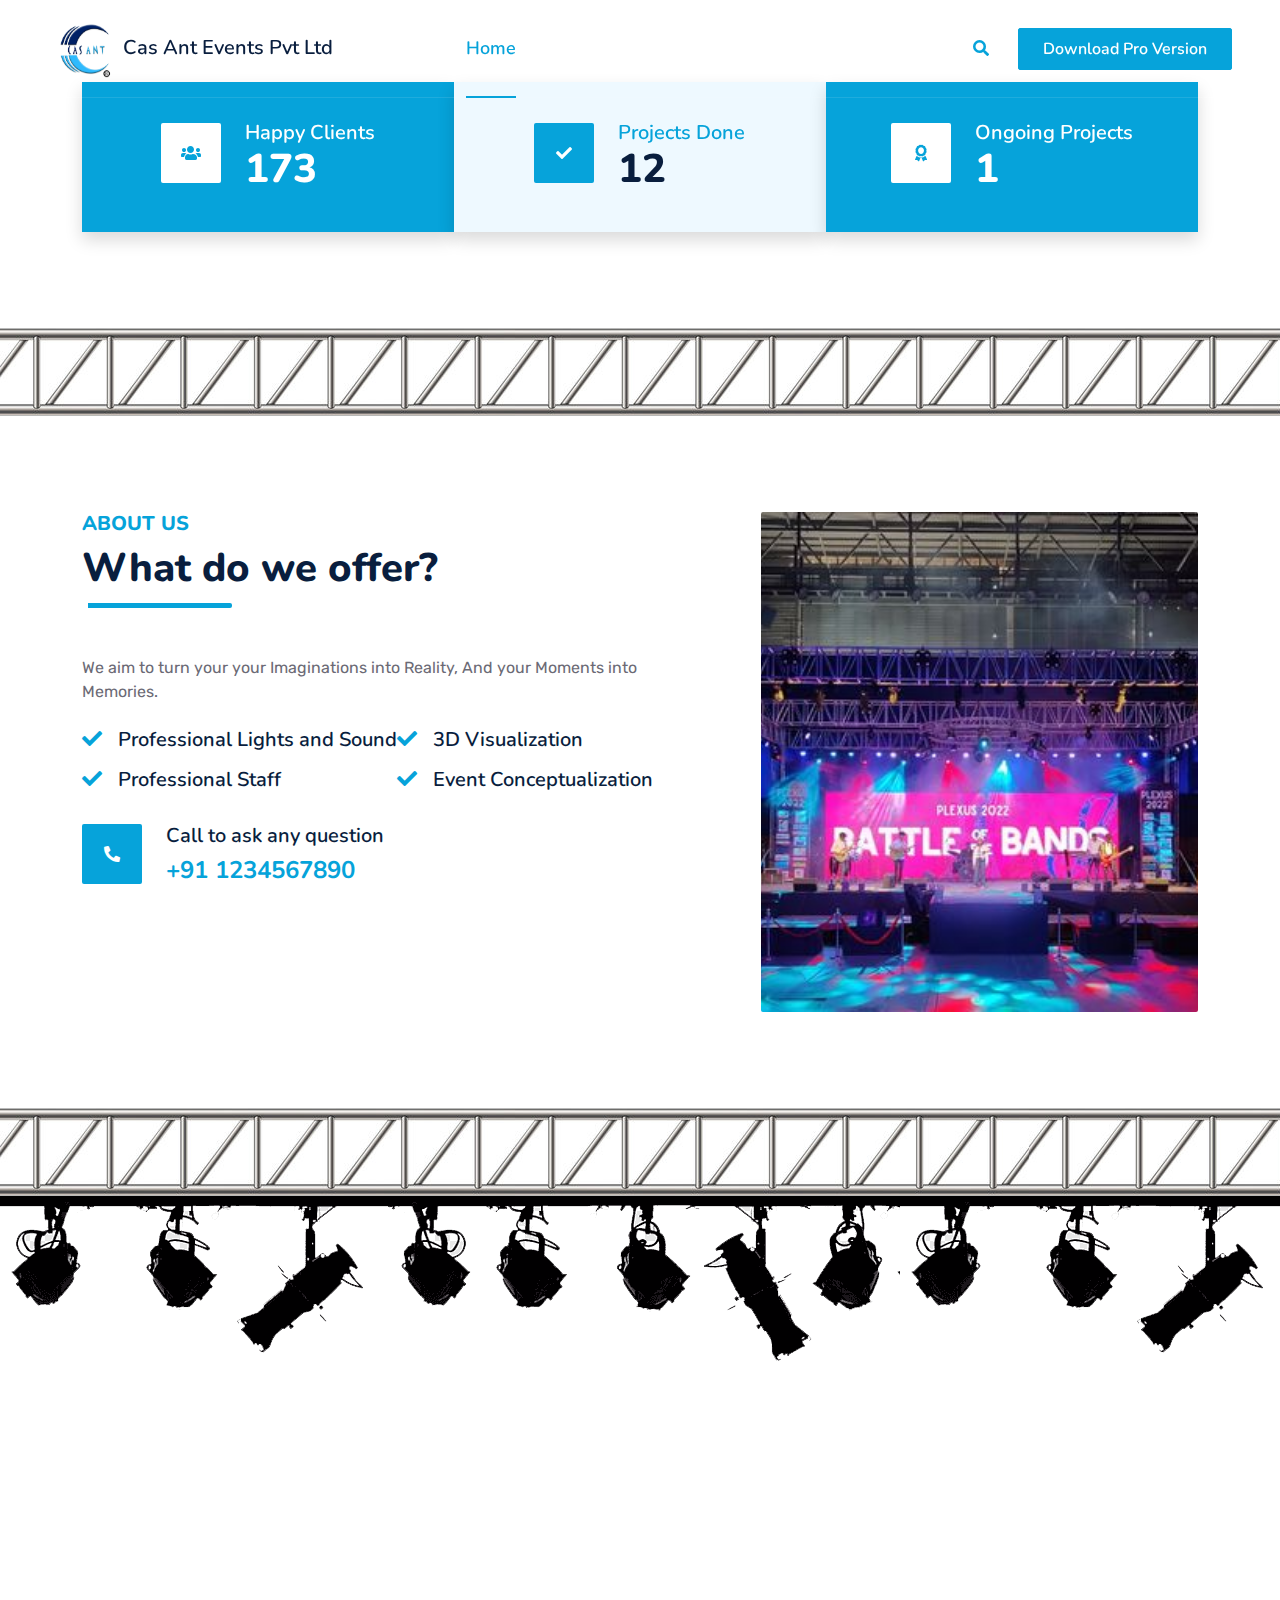
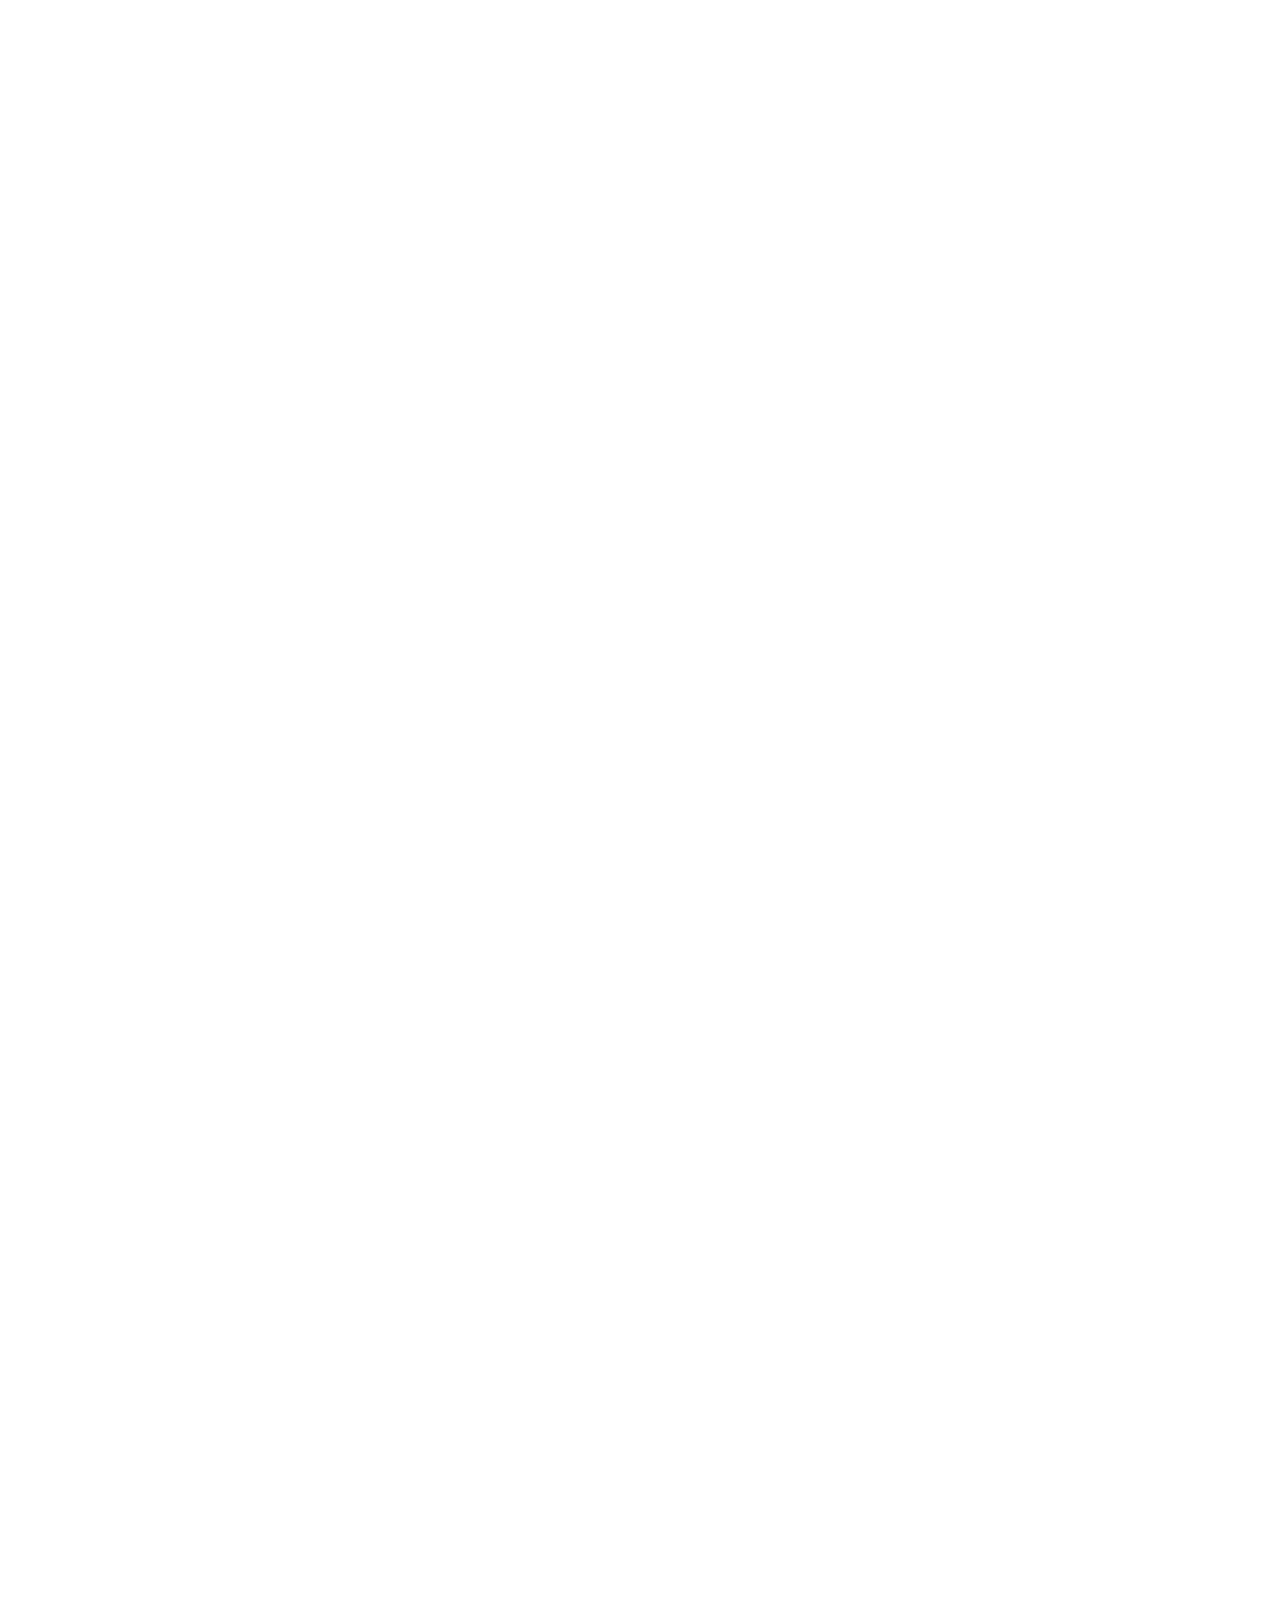
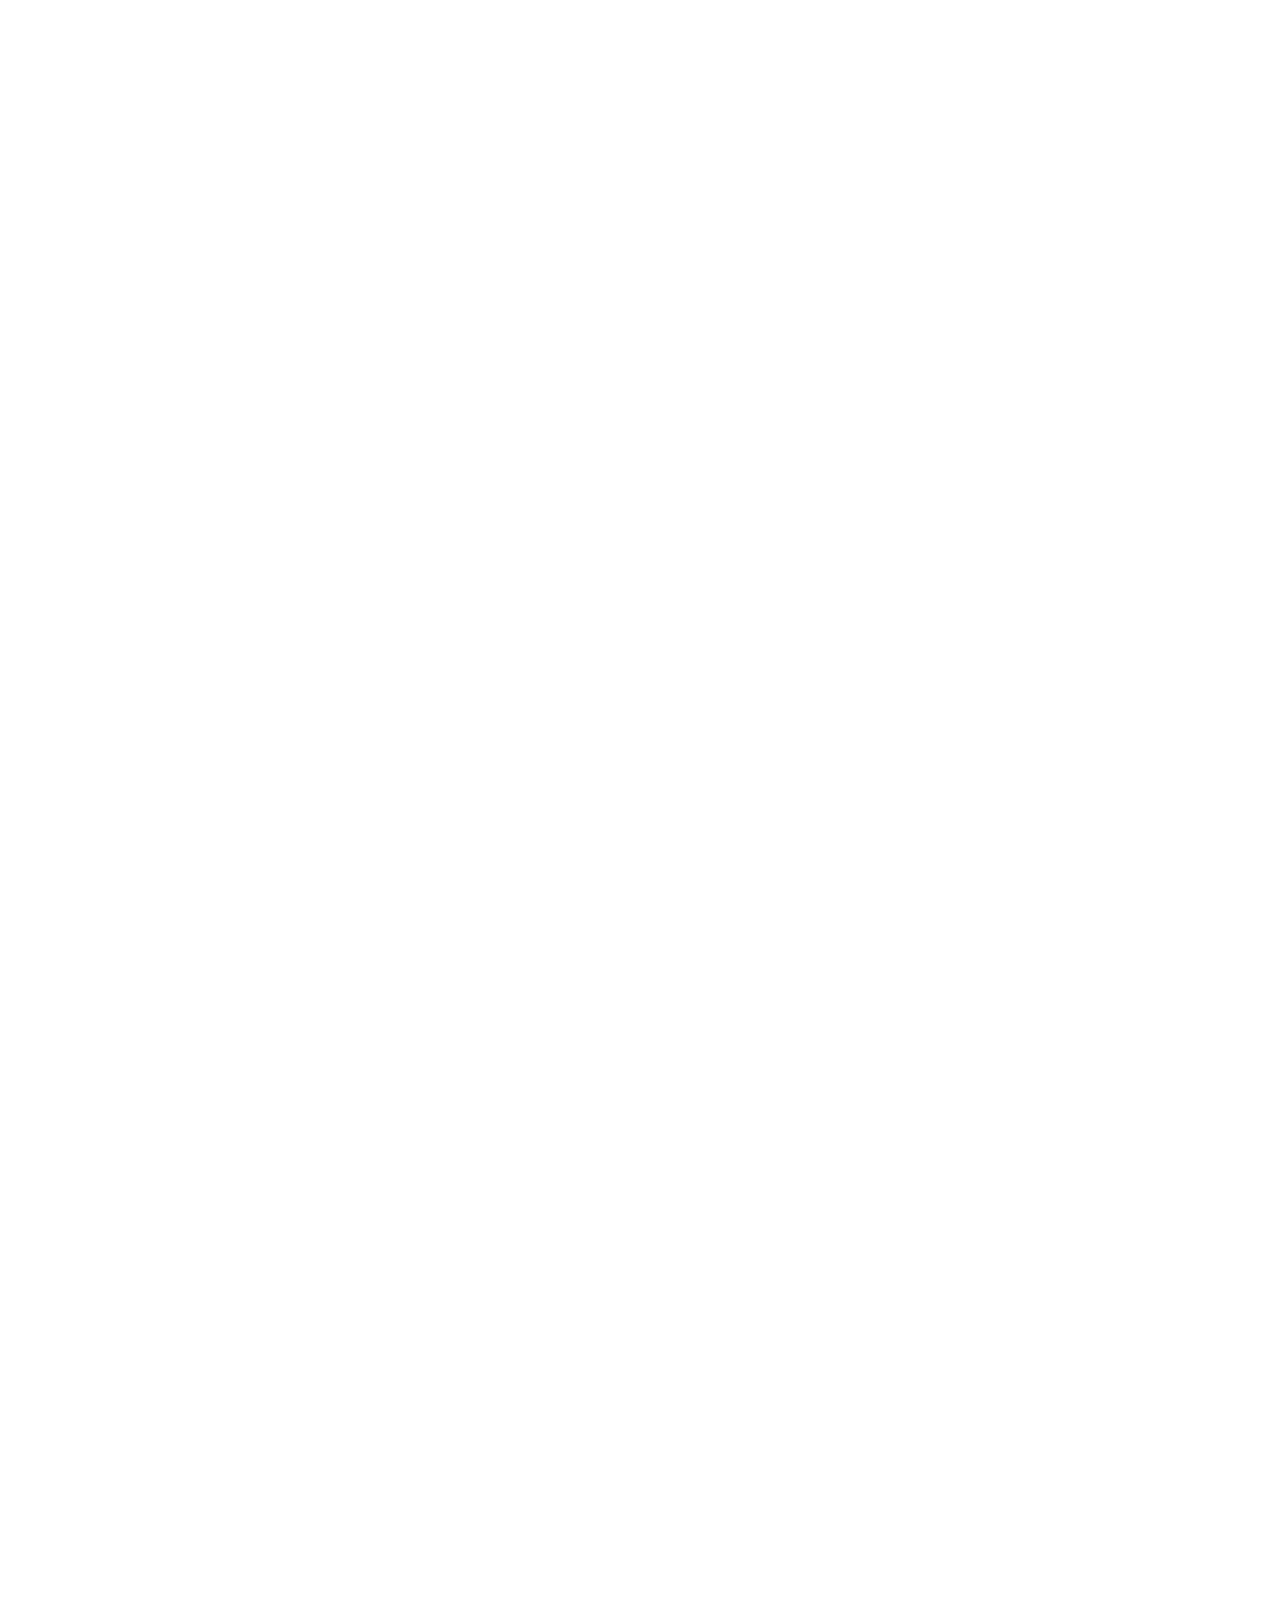
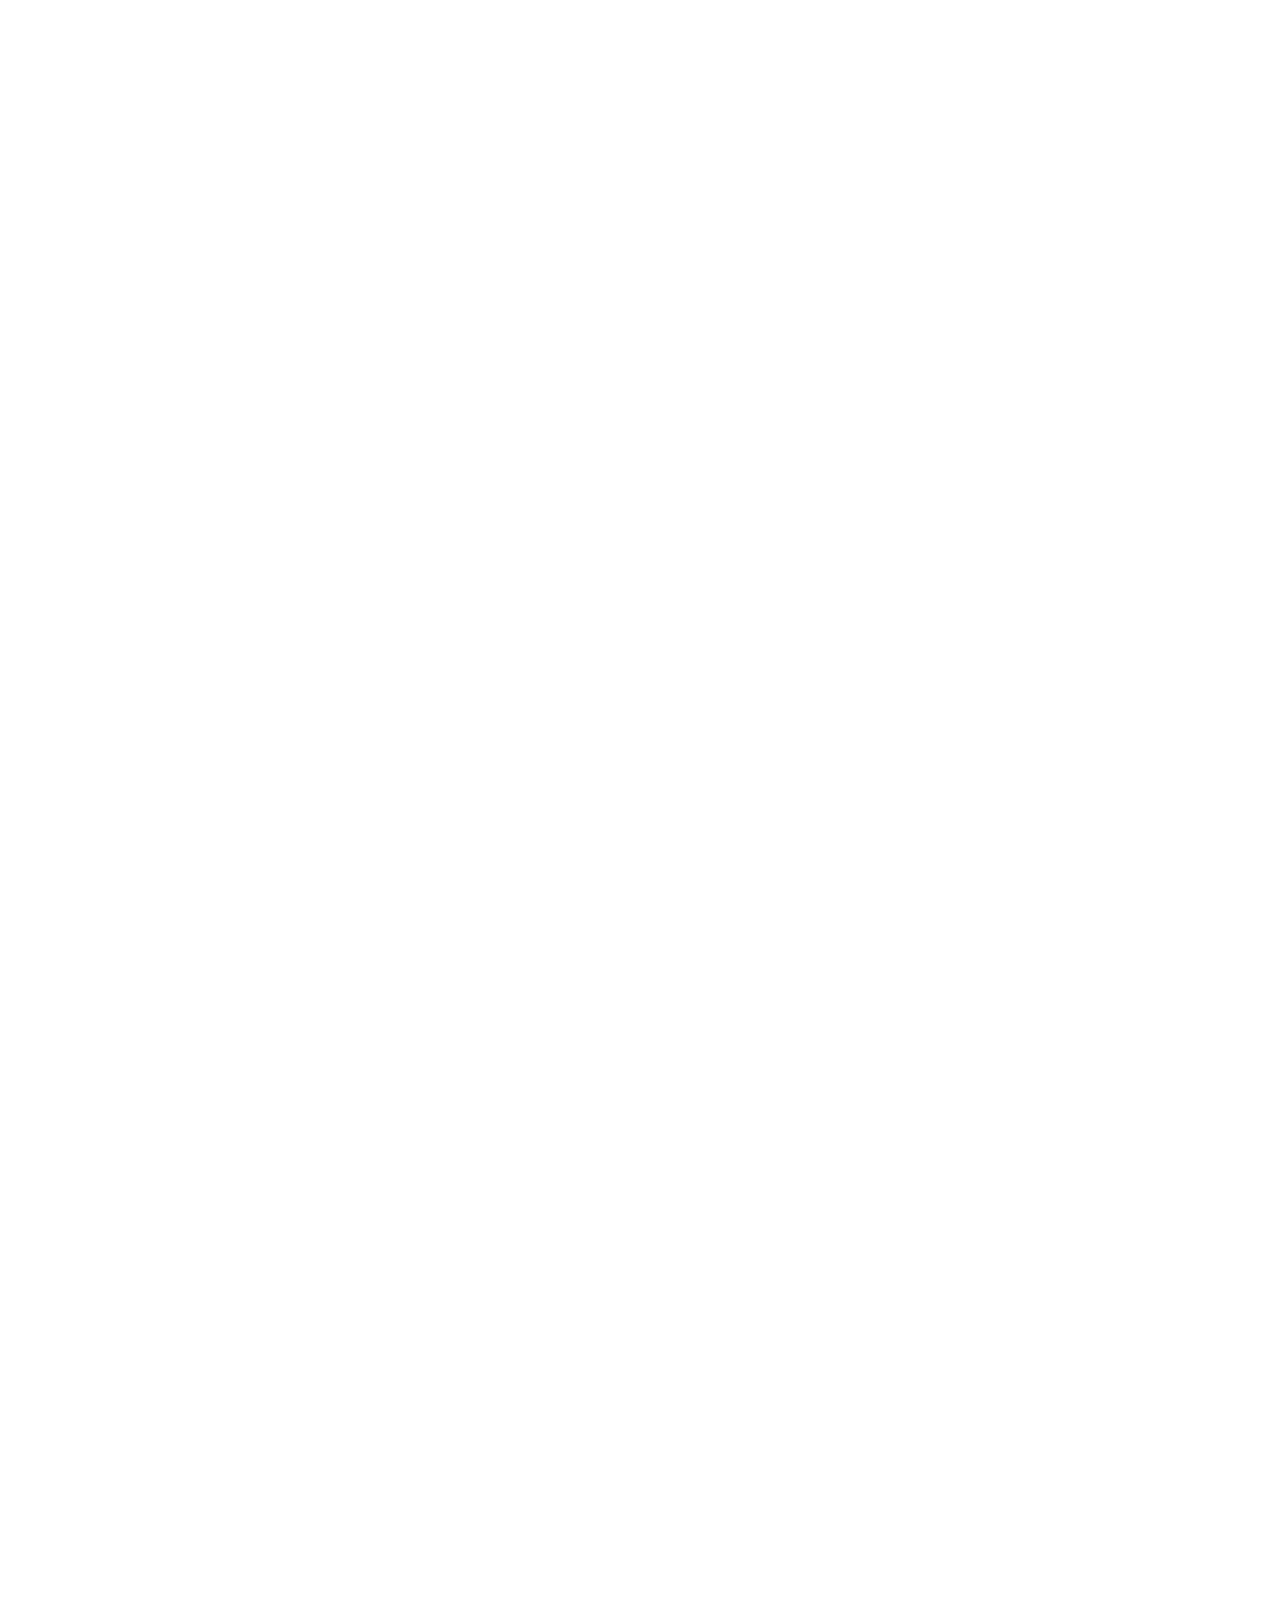
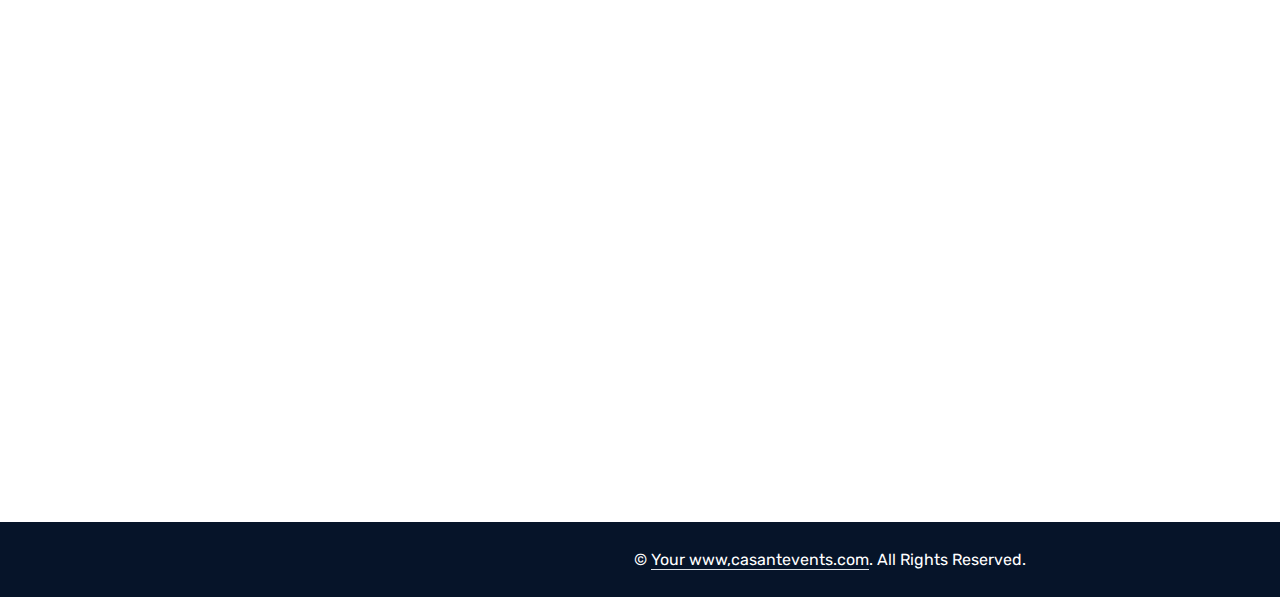
==== index.html @ 045799ab "casant website" ====
<!DOCTYPE html>
<html lang="en">
  <head>
    <meta charset="utf-8" />
    <title>Cas Ant Events Goa</title>
    <meta content="width=device-width, initial-scale=1.0" name="viewport" />
    <!-- Favicon -->
    <link href="img/logo trasnsperant.png" rel="icon" />

    <!-- Google Web Fonts -->
    <link rel="preconnect" href="https://fonts.googleapis.com" />
    <link rel="preconnect" href="https://fonts.gstatic.com" crossorigin />
    <link
      href="https://fonts.googleapis.com/css2?family=Nunito:wght@400;600;700;800&family=Rubik:wght@400;500;600;700&display=swap"
      rel="stylesheet" />

    <!-- Icon Font Stylesheet -->
    <link
      href="https://cdnjs.cloudflare.com/ajax/libs/font-awesome/5.10.0/css/all.min.css"
      rel="stylesheet" />
      
    <link
      href="https://cdn.jsdelivr.net/npm/bootstrap-icons@1.4.1/font/bootstrap-icons.css"
      rel="stylesheet" />

    <!-- Libraries Stylesheet -->
    <link href="lib/owlcarousel/assets/owl.carousel.min.css" rel="stylesheet" />
    <link href="lib/animate/animate.min.css" rel="stylesheet" />

    <!-- Customized Bootstrap Stylesheet -->
    <link href="css/bootstrap.min.css" rel="stylesheet" />

    <!-- Template Stylesheet -->
    <link href="css/style.css" rel="stylesheet" />
  </head>

  <body>
    <!-- Spinner Start -->
    <div
      id="spinner"
      class="show bg-white position-fixed translate-middle w-100 vh-100 top-50 start-50 d-flex align-items-center justify-content-center">
      <div class="spinner"></div>
    </div>
    <!-- Spinner End -->

    <!-- Topbar Start -->
    <!-- <div class="container-fluid bg-dark px-5 d-none d-lg-block">
        <div class="row gx-0">
            <div class="col-lg-8 text-center text-lg-start mb-2 mb-lg-0">
                <div class="d-inline-flex align-items-center" style="height: 45px;">
                    <small class="me-3 text-light"><i class="fa fa-map-marker-alt me-2"></i>123 Street, New York, USA</small>
                    <small class="me-3 text-light"><i class="fa fa-phone-alt me-2"></i>+012 345 6789</small>
                    <small class="text-light"><i class="fa fa-envelope-open me-2"></i>info@example.com</small>
                </div>
            </div>
            <div class="col-lg-4 text-center text-lg-end">
                <div class="d-inline-flex align-items-center" style="height: 45px;">
                    <a class="btn btn-sm btn-outline-light btn-sm-square rounded-circle me-2" href=""><i class="fab fa-twitter fw-normal"></i></a>
                    <a class="btn btn-sm btn-outline-light btn-sm-square rounded-circle me-2" href=""><i class="fab fa-facebook-f fw-normal"></i></a>
                    <a class="btn btn-sm btn-outline-light btn-sm-square rounded-circle me-2" href=""><i class="fab fa-linkedin-in fw-normal"></i></a>
                    <a class="btn btn-sm btn-outline-light btn-sm-square rounded-circle me-2" href=""><i class="fab fa-instagram fw-normal"></i></a>
                    <a class="btn btn-sm btn-outline-light btn-sm-square rounded-circle" href=""><i class="fab fa-youtube fw-normal"></i></a>
                </div>
            </div>
        </div>
    </div> -->
    <!-- Topbar End -->

    <!-- Navbar & Carousel Start -->
    <div class="container-fluid position-relative p-0">
      <nav class="navbar navbar-expand-lg navbar-dark px-5 py-3 py-lg-0">
          <a href="index.html" class="navbar-brand p-0">
              <h5 style="margin-top: 5px;" class="m-0"><img height="60px" width="75px" src="/img/logo trasnsperant.png">Cas Ant Events Pvt Ltd</h5>
          </a>
          <button class="navbar-toggler" type="button" data-bs-toggle="collapse" data-bs-target="#navbarCollapse">
              <span class="fa fa-bars"></span>
          </button>
          <div class="collapse navbar-collapse" id="navbarCollapse">
              <div class="navbar-nav ms-auto py-0">
                  <a href="index.html" class="nav-item nav-link active">Home</a>
                  <a href="about.html" class="nav-item nav-link">About</a>
                  <a href="service.html" class="nav-item nav-link">Services</a>
                  <div class="nav-item dropdown">
                      <a href="#" class="nav-link dropdown-toggle" data-bs-toggle="dropdown">Blog</a>
                      <div class="dropdown-menu m-0">
                          <a href="blog.html" class="dropdown-item">Blog Grid</a>
                          <a href="detail.html" class="dropdown-item">Blog Detail</a>
                      </div>
                  </div>
                  <div class="nav-item dropdown">
                      <a href="#" class="nav-link dropdown-toggle" data-bs-toggle="dropdown">Pages</a>
                      <div class="dropdown-menu m-0">
                          <a href="price.html" class="dropdown-item">Pricing Plan</a>
                          <a href="feature.html" class="dropdown-item">Our features</a>
                          <a href="team.html" class="dropdown-item">Team Members</a>
                          <a href="testimonial.html" class="dropdown-item">Testimonial</a>
                          <a href="quote.html" class="dropdown-item">Free Quote</a>
                      </div>
                  </div>
                  <a href="contact.html" class="nav-item nav-link">Contact</a>
              </div>
              <butaton type="button" class="btn text-primary ms-3" data-bs-toggle="modal" data-bs-target="#searchModal"><i class="fa fa-search"></i></butaton>
              <a href="https://htmlcodex.com/startup-company-website-template" class="btn btn-primary py-2 px-4 ms-3">Download Pro Version</a>
          </div>
      </nav>

  </div>

      <div id="header-carousel" class="carousel slide carousel-fade"
        data-bs-ride="carousel">
        <div class="carousel-inner">
          <div class="carousel-item active">
            <video class="w-100" autoplay loop>
              <source controls src="/img/video.mp4" type="video/mp4" />
              Your browser does not support the video tag.
            </video>
            <!-- <div class="carousel-caption d-flex flex-column align-items-center justify-content-center">
                        <div class="p-3" style="max-width: 900px;">
                            <h5 class="text-white text-uppercase mb-3 animated slideInDown">Creative & Innovative</h5>
                            <h1 class="display-1 text-white mb-md-4 animated zoomIn">Creative & Innovative Digital Solution</h1>
                            <a href="quote.html" class="btn btn-primary py-md-3 px-md-5 me-3 animated slideInLeft">Free Quote</a>
                            <a href="" class="btn btn-outline-light py-md-3 px-md-5 animated slideInRight">Contact Us</a>
                        </div>
                    </div> -->
          </div>
          <div class="carousel-item">
            <img class="w-100" src="img/carousel-2.png" alt="Image" />
            <div
              class="carousel-caption d-flex flex-column align-items-center justify-content-center">
              <div class="p-3" style="max-width: 900px">
                <h5 class="text-white text-uppercase mb-3 animated slideInDown">
                  Every Event Should be Perfect
                </h5>
                <h1 class="display-1 text-white mb-md-4 animated zoomIn">
                  We Create The Perfect Event for you
                </h1>
                <a
                  href="quote.html"
                  class="btn btn-primary py-md-3 px-md-5 me-3 animated slideInLeft">Free
                  Quote</a>
                <a
                  href
                  class="btn btn-outline-light py-md-3 px-md-5 animated slideInRight">Contact
                  Us</a>
              </div>
            </div>
          </div>
        </div>
        <button
          class="carousel-control-prev"
          type="button"
          data-bs-target="#header-carousel"
          data-bs-slide="prev">
          <span class="carousel-control-prev-icon" aria-hidden="true"></span>
          <span class="visually-hidden">Previous</span>
        </button>
        <button
          class="carousel-control-next"
          type="button"
          data-bs-target="#header-carousel"
          data-bs-slide="next">
          <span class="carousel-control-next-icon" aria-hidden="true"></span>
          <span class="visually-hidden">Next</span>
        </button>
      </div>
    </div>
    <!-- Navbar & Carousel End -->

    <!-- Full Screen Search Start -->
    <div class="modal fade" id="searchModal" tabindex="-1">
      <div class="modal-dialog modal-fullscreen">
        <div class="modal-content" style="background: rgba(9, 30, 62, 0.7)">
          <div class="modal-header border-0">
            <button
              type="button"
              class="btn bg-white btn-close"
              data-bs-dismiss="modal"
              aria-label="Close"></button>
          </div>
          <div
            class="modal-body d-flex align-items-center justify-content-center">
            <div class="input-group" style="max-width: 600px">
              <input
                type="text"
                class="form-control bg-transparent border-primary p-3"
                placeholder="Type search keyword" />
              <button class="btn btn-primary px-4">
                <i class="bi bi-search"></i>
              </button>
            </div>
          </div>
        </div>
      </div>
    </div>
    <!-- Full Screen Search End -->

    <!-- Facts Start -->
    <div class="container-fluid facts py-5 pt-lg-0">
      <div class="container py-5 pt-lg-0">
        <div class="row gx-0">
          <div class="col-lg-4 wow zoomIn" data-wow-delay="0.1s">
            <div
              class="bg-primary shadow d-flex align-items-center justify-content-center p-4"
              style="height: 150px">
              <div
                class="bg-white d-flex align-items-center justify-content-center rounded mb-2"
                style="width: 60px; height: 60px">
                <i class="fa fa-users text-primary"></i>
              </div>
              <div class="ps-4">
                <h5 class="text-white mb-0">Happy Clients</h5>
                <h1 class="text-white mb-0" data-toggle="counter-up">500</h1>
              </div>
            </div>
          </div>
          <div class="col-lg-4 wow zoomIn" data-wow-delay="0.3s">
            <div
              class="bg-light shadow d-flex align-items-center justify-content-center p-4"
              style="height: 150px">
              <div
                class="bg-primary d-flex align-items-center justify-content-center rounded mb-2"
                style="width: 60px; height: 60px">
                <i class="fa fa-check text-white"></i>
              </div>
              <div class="ps-4">
                <h5 class="text-primary mb-0">Projects Done</h5>
                <h1 class="mb-0" data-toggle="counter-up">34</h1>
              </div>
            </div>
          </div>
          <div class="col-lg-4 wow zoomIn" data-wow-delay="0.6s">
            <div
              class="bg-primary shadow d-flex align-items-center justify-content-center p-4"
              style="height: 150px">
              <div
                class="bg-white d-flex align-items-center justify-content-center rounded mb-2"
                style="width: 60px; height: 60px">
                <i class="fa fa-award text-primary"></i>
              </div>
              <div class="ps-4">
                <h5 class="text-white mb-0">Ongoing Projects</h5>
                <h1 class="text-white mb-0" data-toggle="counter-up">3</h1>
              </div>
            </div>
          </div>
        </div>
      </div>
    </div>
    <!-- Facts Start -->
    <div class="w-100 overflow-hidden">
      <img src="/img/Artboard 1.png" alt srcset />
    </div>

    <!-- About Start -->
    <div class="container-fluid py-5 wow fadeInUp" data-wow-delay="0.1s">
      <div class="container py-5">
        <div class="row g-5">
          <div class="col-lg-7">
            <div class="section-title position-relative pb-3 mb-5">
              <h5 class="fw-bold text-primary text-uppercase">About Us</h5>
              <h1 class="mb-0">What do we offer?</h1>
            </div>
            <p class="mb-4">
              We aim to turn your your Imaginations into Reality, And your
              Moments into Memories.
            </p>
            <div class="row g-0 mb-3">
              <div class="col-sm-6 wow zoomIn" data-wow-delay="0.2s">
                <h5 class="mb-3">
                  <i class="fa fa-check text-primary me-3"></i>Professional
                  Lights and Sound
                </h5>
                <h5 class="mb-3">
                  <i class="fa fa-check text-primary me-3"></i>Professional
                  Staff
                </h5>
              </div>
              <div class="col-sm-6 wow zoomIn" data-wow-delay="0.4s">
                <h5 class="mb-3">
                  <i class="fa fa-check text-primary me-3"></i>3D Visualization
                </h5>
                <h5 class="mb-3">
                  <i class="fa fa-check text-primary me-3"></i>Event
                  Conceptualization
                </h5>
              </div>
            </div>
            <div
              class="d-flex align-items-center mb-4 wow fadeIn"
              data-wow-delay="0.6s">
              <div
                class="bg-primary d-flex align-items-center justify-content-center rounded"
                style="width: 60px; height: 60px">
                <i class="fa fa-phone-alt text-white"></i>
              </div>
              <div class="ps-4">
                <h5 class="mb-2">Call to ask any question</h5>
                <h4 class="text-primary mb-0">+91 1234567890</h4>
              </div>
            </div>
            <a
              href="quote.html"
              class="btn btn-primary py-3 px-5 mt-3 wow zoomIn"
              data-wow-delay="0.9s">Request A Quote</a>
          </div>
          <div class="col-lg-5" style="min-height: 500px">
            <div class="position-relative h-100">
              <img
                class="position-absolute w-100 h-100 rounded wow zoomIn"
                data-wow-delay="0.9s"
                src="img/plexus].jpeg"
                style="object-fit: cover" />
            </div>
          </div>
        </div>
      </div>
    </div>
    <!-- About End -->

    <div class="w-100 overflow-hidden">
      <img src="/img/Artboard 1.png" alt srcset />
    </div>
    <div class="w-100 overflow-hidden">
      <img src="/img/stageLights.png" alt srcset />
    </div>
    <!-- Features Start -->
    <div class="container-fluid py-5 wow fadeInUp" data-wow-delay="0.1s">
      <div class="container py-5">
        <div
          class="section-title text-center position-relative pb-3 mb-5 mx-auto flex-row"
          style="max-width: 600px">
          <img height="100px" width="70px" src="/img/speakers.png" alt srcset />
          <h5 class="fw-bold text-primary text-uppercase">Why Choose Us?</h5>
          <h1 class="mb-0">We Are Here to Make your Event a momorable one</h1>
          <!-- <img src="/img/speakers.png" alt="" srcset=""> -->
        </div>
        <div class="row g-5">
          <div
            class="col-lg-4 wow zoomIn"
            data-wow-delay="0.9s"
            style="min-height: 350px">
            <div class="position-relative h-100">
              <img
                class="position-absolute w-100 h-100 rounded wow zoomIn"
                data-wow-delay="0.1s"
                src="img/stage image.jpg"
                style="object-fit: cover" />
            </div>
          </div>
          <div
            class="col-lg-4 wow zoomIn"
            data-wow-delay="0.9s"
            style="min-height: 350px">
            <div class="position-relative h-100">
              <img
                class="position-absolute w-100 h-100 rounded wow zoomIn"
                data-wow-delay="0.1s"
                src="img/lights sound.jpg"
                style="object-fit: cover" />
            </div>
          </div>
          <div
            class="col-lg-4 wow zoomIn"
            data-wow-delay="0.9s"
            style="min-height: 350px">
            <div class="position-relative h-100">
              <img
                class="position-absolute w-100 h-100 rounded wow zoomIn"
                data-wow-delay="0.1s"
                src="img/staff.jpg"
                style="object-fit: cover" />
            </div>
          </div>

          <div class="col-lg-4">
            <div class="row g-5">
              <div class="col-12 wow zoomIn" data-wow-delay="0.2s">
                <div
                  class="bg-danger rounded d-flex align-items-center justify-content-center mb-3"
                  style="width: 60px; height: 60px">
                  <i class="bi center bi-calendar-event text-white"></i>
                </div>
                <h4>Expertised in All Events</h4>
                <p class="mb-0">
                  Wether it's a corporate events,conferences, weddings, or any
                  celebrations. We have got you covered with our expeirience.
                </p>
              </div>
              <div class="col-12 wow zoomIn" data-wow-delay="0.6s">
                <div
                  class="bg-primary rounded d-flex align-items-center justify-content-center mb-3"
                  style="width: 60px; height: 60px">
                  <i class="fa fa-award text-white"></i>
                </div>
                <h4>Professional lights and Sound</h4>
                <p class="mb-0">
                  We use professional Equipments, which do not limit us to turn
                  your imaginations into reality./p>
                </p>
              </div>
            </div>
          </div>
          <div
            class="col-lg-4 wow zoomIn"
            data-wow-delay="0.9s"
            style="min-height: 350px">
            <div class="position-relative h-100">
              <img
                class="position-absolute w-100 h-100 rounded wow zoomIn"
                data-wow-delay="0.1s"
                src="img/3d.png"
                style="object-fit: cover" />
            </div>
          </div>
          <div class="col-lg-4">
            <div class="row g-5">
              <div
                class="col-12 wow zoomIn align-items-end"
                data-wow-delay="0.4s">
                <div
                  class="bg-dark rounded d-flex align-items-center justify-content-center mb-3"
                  style="width: 60px; height: 60px">
                  <i class="fa fa-users-cog text-white"> </i>
                </div>
                <h4>Professional Staff</h4>
                <p class="mb-0">
                  Our expeirienced staff will analyze your requirements and
                  provide solutions to make your stand out well. They will
                  co-ordinate and make sure your event goes well.
                </p>
              </div>
              <div class="col-12 wow zoomIn" data-wow-delay="0.8s">
                <div
                  class="bg-warning rounded d-flex align-items-center justify-content-center mb-3"
                  style="width: 60px; height: 60px">
                  <i class="fa fa-box -alt text-white"></i>
                </div>
                <h4>3D Visualization</h4>
                <p class="mb-0">
                  A 3D render of the stage to enchance Visualization of concepts
                </p>
              </div>
            </div>
          </div>
        </div>
      </div>
    </div>
    <!-- Features Start -->

    <!-- Service Start -->
    <div class="container-fluid py-5 wow fadeInUp" data-wow-delay="0.1s">
      <div class="container py-5">
        <div
          class="section-title text-center position-relative pb-3 mb-5 mx-auto"
          style="max-width: 600px">
          <h5 class="fw-bold text-primary text-uppercase">Our Services</h5>
          <h1 class="mb-0">
            We aim to give our clients the best service expeirience
          </h1>
        </div>
        <div class="row g-5">
          <div class="col-lg-4 col-md-6 wow zoomIn" data-wow-delay="0.3s">
            <div
              style="
                position: relative;
                box-shadow: rgba(0, 0, 0, 0.24) 0px 3px 8px;
                background-image: url('/img/production.JPG');
                background-size: cover;
              "
              class="service-item bg-light rounded d-flex flex-column align-items-center justify-content-center text-center">
              <!-- <img style="object-fit: cover;" class="col-lg-10 col-md-10 wow zoomIn" src="/img/production.JPG" alt="" srcset=""> -->
              <a class="btn btn-lg btn-primary rounded" href>
                <i class="bi bi-arrow-right"></i>
              </a>
            </div>
            <h3 class="mt-3 text-center">Production</h3>
          </div>
          <div class="col-lg-4 col-md-6 wow zoomIn" data-wow-delay="0.6s">
            <div
              style="
                object-fit: cover;
                position: relative;
                box-shadow: rgba(0, 0, 0, 0.24) 0px 3px 8px;
                background-image: url('/img/stage.jpg');
                background-size: cover;
              "
              class="service-item bg-light rounded d-flex flex-column align-items-center justify-content-center text-center">
              <a class="btn btn-lg btn-primary rounded" href>
                <i class="bi bi-arrow-right"></i>
              </a>
            </div>
            <h3 class="mt-3 text-center">Sound</h3>
          </div>
          <div class="col-lg-4 col-md-6 wow zoomIn" data-wow-delay="0.9s">
            <div
              style="
                object-fit: cover;
                position: relative;
                box-shadow: rgba(0, 0, 0, 0.24) 0px 3px 8px;
                background-image: url('/img/lights.jpeg');
                background-size: cover;
              "
              class="service-item bg-light rounded d-flex flex-column align-items-center justify-content-center text-center">
              <a class="btn btn-lg btn-primary rounded" href>
                <i class="bi bi-arrow-right"></i>
              </a>
            </div>
            <h3 class="mt-3 text-center">Lights</h3>
          </div>
          <div class="col-lg-4 col-md-6 wow zoomIn" data-wow-delay="0.3s">
            <div
              style="
                object-fit: cover;
                position: relative;
                box-shadow: rgba(0, 0, 0, 0.24) 0px 3px 8px;
                background-image: url('/img/event\ concept.jpg');
                background-size: cover;
              "
              class="service-item bg-light rounded d-flex flex-column align-items-center justify-content-center text-center">
              <a class="btn btn-lg btn-primary rounded" href>
                <i class="bi bi-arrow-right"></i>
              </a>
            </div>
            <h3 class="mt-3 text-center">Event Conceptualization</h3>
          </div>
          <div class="col-lg-4 col-md-6 wow zoomIn" data-wow-delay="0.6s">
            <div
              style="
                object-fit: cover;
                position: relative;
                box-shadow: rgba(0, 0, 0, 0.24) 0px 3px 8px;
                background-image: url('/img/deco.jpeg');
                background-size: cover;
              "
              class="service-item bg-light rounded d-flex flex-column align-items-center justify-content-center text-center">
              <a
                style="box-shadow: rgba(0, 0, 0, 0.24) 0px 3px 8px"
                class="btn btn-lg btn-primary rounded"
                href>
                <i class="bi bi-arrow-right"></i>
              </a>
            </div>
            <h3 class="mt-3 text-center">Decorations</h3>
          </div>
          <div class="col-lg-4 col-md-6 wow zoomIn" data-wow-delay="0.9s">
            <div
              class="position-relative bg-primary rounded h-100 d-flex flex-column align-items-center justify-content-center text-center p-5">
              <h3 class="text-white mb-3">Call Us For Quote</h3>
              <p class="text-white mb-3">
                Clita ipsum magna kasd rebum at ipsum amet dolor justo dolor est
                magna stet eirmod
              </p>
              <h2 class="text-white mb-0">+012 345 6789</h2>
            </div>
          </div>
        </div>
      </div>
    </div>
    <!-- Service End -->

    <!-- Pricing Plan Start -->
    <!-- <div class="container-fluid py-5 wow fadeInUp" data-wow-delay="0.1s">
        <div class="container py-5">
            <div class="section-title text-center position-relative pb-3 mb-5 mx-auto" style="max-width: 600px;">
                <h5 class="fw-bold text-primary text-uppercase">Pricing Plans</h5>
                <h1 class="mb-0">We are Offering Competitive Prices for Our Clients</h1>
            </div>
            <div class="row g-0">
                <div class="col-lg-4 wow slideInUp" data-wow-delay="0.6s">
                    <div class="bg-light rounded">
                        <div class="border-bottom py-4 px-5 mb-4">
                            <h4 class="text-primary mb-1">Basic Plan</h4>
                            <small class="text-uppercase">For Small Size Business</small>
                        </div>
                        <div class="p-5 pt-0">
                            <h1 class="display-5 mb-3">
                                <small class="align-top" style="font-size: 22px; line-height: 45px;">Rs</small>49L<small
                                    class="align-bottom" style="font-size: 16px; line-height: 40px;">/ Month</small>
                            </h1>
                            <div class="d-flex justify-content-between mb-3"><span>HTML5 & CSS3</span><i class="fa fa-check text-primary pt-1"></i></div>
                            <div class="d-flex justify-content-between mb-3"><span>Bootstrap v5</span><i class="fa fa-check text-primary pt-1"></i></div>
                            <div class="d-flex justify-content-between mb-3"><span>Responsive Layout</span><i class="fa fa-times text-danger pt-1"></i></div>
                            <div class="d-flex justify-content-between mb-2"><span>Cross-browser Support</span><i class="fa fa-times text-danger pt-1"></i></div>
                            <a href="" class="btn btn-primary py-2 px-4 mt-4">Order Now</a>
                        </div>
                    </div>
                </div>
                <div class="col-lg-4 wow slideInUp" data-wow-delay="0.3s">
                    <div class="bg-white rounded shadow position-relative" style="z-index: 1;">
                        <div class="border-bottom py-4 px-5 mb-4">
                            <h4 class="text-primary mb-1">Standard Plan</h4>
                            <small class="text-uppercase">For Medium Size Business</small>
                        </div>
                        <div class="p-5 pt-0">
                            <h1 class="display-5 mb-3">
                                <small class="align-top" style="font-size: 22px; line-height: 45px;">Rs</small>1.5L<small
                                    class="align-bottom" style="font-size: 16px; line-height: 40px;">/ Month</small>
                            </h1>
                            <div class="d-flex justify-content-between mb-3"><span>HTML5 & CSS3</span><i class="fa fa-check text-primary pt-1"></i></div>
                            <div class="d-flex justify-content-between mb-3"><span>Bootstrap v5</span><i class="fa fa-check text-primary pt-1"></i></div>
                            <div class="d-flex justify-content-between mb-3"><span>Responsive Layout</span><i class="fa fa-check text-primary pt-1"></i></div>
                            <div class="d-flex justify-content-between mb-2"><span>Cross-browser Support</span><i class="fa fa-times text-danger pt-1"></i></div>
                            <a href="" class="btn btn-primary py-2 px-4 mt-4">Order Now</a>
                        </div>
                    </div>
                </div>
                <div class="col-lg-4 wow slideInUp" data-wow-delay="0.9s">
                    <div class="bg-light rounded">
                        <div class="border-bottom py-4 px-5 mb-4">
                            <h4 class="text-primary mb-1">Advanced Plan</h4>
                            <small class="text-uppercase">For Large Size Business</small>
                        </div>
                        <div class="p-5 pt-0">
                            <h1 class="display-5 mb-3">
                                <small class="align-top" style="font-size: 22px; line-height: 45px;">Rs</small>14L<small
                                    class="align-bottom" style="font-size: 16px; line-height: 40px;">/ Month</small>
                            </h1>
                            <div class="d-flex justify-content-between mb-3"><span>HTML5 & CSS3</span><i class="fa fa-check text-primary pt-1"></i></div>
                            <div class="d-flex justify-content-between mb-3"><span>Bootstrap v5</span><i class="fa fa-check text-primary pt-1"></i></div>
                            <div class="d-flex justify-content-between mb-3"><span>Responsive Layout</span><i class="fa fa-check text-primary pt-1"></i></div>
                            <div class="d-flex justify-content-between mb-2"><span>Cross-browser Support</span><i class="fa fa-check text-primary pt-1"></i></div>
                            <a href="" class="btn btn-primary py-2 px-4 mt-4">Order Now</a>
                        </div>
                    </div>
                </div>
            </div>
        </div>
    </div> -->
    <!-- Pricing Plan End -->

    <!-- Quote Start -->
    <div class="container-fluid py-5 wow fadeInUp" data-wow-delay="0.1s">
      <div class="container py-5">
        <div class="row g-5">
          <div class="col-lg-7">
            <div class="section-title position-relative pb-3 mb-5">
              <h5 class="fw-bold text-primary text-uppercase">
                Request A Quote
              </h5>
              <h1 class="mb-0">
                Need A Free Quote? Please Feel Free to Contact Us
              </h1>
            </div>
            <div class="row gx-3">
              <div class="col-sm-6 wow zoomIn" data-wow-delay="0.2s">
                <h5 class="mb-4">
                  <i class="fa fa-reply text-primary me-3"></i>Reply within 24
                  hours
                </h5>
              </div>
              <div class="col-sm-6 wow zoomIn" data-wow-delay="0.4s">
                <h5 class="mb-4">
                  <i class="fa fa-phone-alt text-primary me-3"></i>24 hrs
                  telephone support
                </h5>
              </div>
            </div>
            <p class="mb-4">
              We can draft your quotations as per your requirements, the
              quotation will be sent within a day on the submitted emial address
              by you. we also prefer calling us so we understand your
              requirements and suggest u better alternatives to make your event
              better. make sure while submitting the requirements you choose the
              right service so we can undertand you better.
            </p>
            <div
              class="d-flex align-items-center mt-2 wow zoomIn"
              data-wow-delay="0.6s">
              <div
                class="bg-primary d-flex align-items-center justify-content-center rounded"
                style="width: 60px; height: 60px">
                <i class="fa fa-phone-alt text-white"></i>
              </div>
              <div class="ps-4">
                <h5 class="mb-2">Call to ask any question</h5>
                <h4 class="text-primary mb-0">+012 345 6789</h4>
              </div>
            </div>
          </div>
          <div class="col-lg-5">
            <div
              class="bg-primary rounded h-100 d-flex align-items-center p-5 wow zoomIn"
              data-wow-delay="0.9s">
              <form>
                <div class="row g-3">
                  <div class="col-xl-12">
                    <input
                      type="text"
                      class="form-control bg-light border-0"
                      placeholder="Your Name"
                      style="height: 55px" />
                  </div>
                  <div class="col-xl-12">
                    <input
                      type="text"
                      class="form-control bg-light border-0"
                      placeholder="Event Venue"
                      style="height: 55px" />
                  </div>
                  <div class="col-xl-12">
                    <input
                      type="text"
                      class="form-control bg-light border-0"
                      placeholder="describe your theme"
                      style="height: 55px" />
                  </div>
                  <div class="col-12">
                    <input
                      type="email"
                      class="form-control bg-light border-0"
                      placeholder="Your Email"
                      style="height: 55px" />
                  </div>
                  <div class="col-12">
                    <select
                      class="form-select bg-light border-0"
                      style="height: 55px">
                      <option selected>Select A Service</option>
                      <option value="1">Event Conceptualization</option>
                      <option value="2">Sound renting</option>
                      <option value="3">lights renting</option>
                      <option value="3">wedding planning</option>
                      <option value="3">corporate event planning</option>
                    </select>
                  </div>
                  <div class="col-12">
                    <textarea
                      class="form-control bg-light border-0"
                      rows="3"
                      placeholder="describe your event / write your requirements"></textarea>
                  </div>
                  <div class="col-12">
                    <button class="btn btn-dark w-100 py-3" type="submit">
                      Request A Quote
                    </button>
                  </div>
                </div>
              </form>
            </div>
          </div>
        </div>
      </div>
    </div>
    <!-- Quote End -->

    <!-- Testimonial Start -->
    <div class="container-fluid py-5 wow fadeInUp" data-wow-delay="0.1s">
      <div class="container py-5">
        <div
          class="section-title text-center position-relative pb-3 mb-4 mx-auto"
          style="max-width: 600px">
          <h5 class="fw-bold text-primary text-uppercase">Event Planners</h5>
          <h1 class="mb-0">Get in touch with our experienced Event planner</h1>
        </div>
        <div
          class="owl-carousel testimonial-carousel wow fadeInUp"
          data-wow-delay="0.6s">
          <div class="testimonial-item bg-light my-4">
            <div class="d-flex align-items-center border-bottom pt-5 pb-4 px-5">
              <img
                class="img-fluid rounded"
                src="img/loretta.jpg"
                style="width: 60px; height: 60px" />
              <div class="ps-4">
                <h4 class="text-primary mb-1">Loretta Fernandes</h4>
                <small class="text-uppercase">Event Planner</small>
              </div>
            </div>
            <div class="pt-4 pb-5 px-5">
              Dolor et eos labore, stet justo sed est sed. Diam sed sed dolor
              stet amet eirmod eos labore diam
            </div>
            <div
              style="display: flex; justify-content: center; padding: 5px"
              class="eventplannersocials w-100">
              <a
                class="btn btn-sm btn-outline-dark btn-sm-square rounded-circle me-2"
                href><i class="fab fa-facebook-f fw-normal"></i></a>
              <a
                class="btn btn-sm btn-outline-dark btn-sm-square rounded-circle me-2"
                href><i class="fab fa-linkedin-in fw-normal"></i></a>
              <a
                class="btn btn-sm btn-outline-dark btn-sm-square rounded-circle me-2"
                href><i class="fab fa-instagram fw-normal"></i></a>
              <a
                class="btn btn-sm btn-outline-dark btn-sm-square rounded-circle me-2"
                href><i class="fab fa-whatsapp fw-normal"></i></a>
            </div>
          </div>
          <div class="testimonial-item bg-light my-4">
            <div class="d-flex align-items-center border-bottom pt-5 pb-4 px-5">
              <img
                class="img-fluid rounded"
                src="img/sneha.jpg"
                style="width: 60px; height: 60px" />
              <div class="ps-4">
                <h4 class="text-primary mb-1">Sneha Vernekar</h4>
                <small class="text-uppercase">Event Planner</small>
              </div>
            </div>
            <div class="pt-4 pb-5 px-5">
              Dolor et eos labore, stet justo sed est sed. Diam sed sed dolor
              stet amet eirmod eos labore diam
            </div>
            <div
              style="display: flex; justify-content: center; padding: 5px"
              class="eventplannersocials w-100">
              <a
                class="btn btn-sm btn-outline-dark btn-sm-square rounded-circle me-2"
                href><i class="fab fa-facebook-f fw-normal"></i></a>
              <a
                class="btn btn-sm btn-outline-dark btn-sm-square rounded-circle me-2"
                href><i class="fab fa-linkedin-in fw-normal"></i></a>
              <a
                class="btn btn-sm btn-outline-dark btn-sm-square rounded-circle me-2"
                href><i class="fab fa-instagram fw-normal"></i></a>
              <a
                class="btn btn-sm btn-outline-dark btn-sm-square rounded-circle me-2"
                href><i class="fab fa-whatsapp fw-normal"></i></a>
            </div>
          </div>
          <div class="testimonial-item bg-light my-4">
            <div class="d-flex align-items-center border-bottom pt-5 pb-4 px-5">
              <img
                class="img-fluid rounded"
                src="img/fayola.jpg"
                style="width: 60px; height: 60px" />
              <div class="ps-4">
                <h4 class="text-primary mb-1">Fayola Fernandes</h4>
                <small class="text-uppercase">Event Planner</small>
              </div>
            </div>
            <div class="pt-4 pb-5 px-5">
              Dolor et eos labore, stet justo sed est sed. Diam sed sed dolor
              stet amet eirmod eos labore diam
            </div>
            <div
              style="display: flex; justify-content: center; padding: 5px"
              class="eventplannersocials w-100">
              <a
                class="btn btn-sm btn-outline-dark btn-sm-square rounded-circle me-2"
                href><i class="fab fa-facebook-f fw-normal"></i></a>
              <a
                class="btn btn-sm btn-outline-dark btn-sm-square rounded-circle me-2"
                href><i class="fab fa-linkedin-in fw-normal"></i></a>
              <a
                class="btn btn-sm btn-outline-dark btn-sm-square rounded-circle me-2"
                href><i class="fab fa-instagram fw-normal"></i></a>
              <a
                class="btn btn-sm btn-outline-dark btn-sm-square rounded-circle me-2"
                href><i class="fab fa-whatsapp fw-normal"></i></a>
            </div>
          </div>
          <div class="testimonial-item bg-light my-4">
            <div class="d-flex align-items-center border-bottom pt-5 pb-4 px-5">
              <img
                class="img-fluid rounded"
                src="img/patrick.jpg"
                style="width: 60px; height: 60px" />
              <div class="ps-4">
                <h4 class="text-primary mb-1">Patrick Fernandes</h4>
                <small class="text-uppercase">Event Planner</small>
              </div>
            </div>
            <div class="pt-4 pb-5 px-5">
              Dolor et eos labore, stet justo sed est sed. Diam sed sed dolor
              stet amet eirmod eos labore diam
            </div>
            <div
              style="display: flex; justify-content: center; padding: 5px"
              class="eventplannersocials w-100">
              <a
                class="btn btn-sm btn-outline-dark btn-sm-square rounded-circle me-2"
                href><i class="fab fa-facebook-f fw-normal"></i></a>
              <a
                class="btn btn-sm btn-outline-dark btn-sm-square rounded-circle me-2"
                href><i class="fab fa-linkedin-in fw-normal"></i></a>
              <a
                class="btn btn-sm btn-outline-dark btn-sm-square rounded-circle me-2"
                href><i class="fab fa-instagram fw-normal"></i></a>
              <a
                class="btn btn-sm btn-outline-dark btn-sm-square rounded-circle me-2"
                href><i class="fab fa-whatsapp fw-normal"></i></a>
            </div>
          </div>
        </div>
      </div>
    </div>
    <!-- Testimonial End -->

    <!-- Team Start -->
    <div class="container-fluid py-5 wow fadeInUp" data-wow-delay="0.1s">
      <div class="container py-5">
        <div
          class="section-title text-center position-relative pb-3 mb-5 mx-auto"
          style="max-width: 600px">
          <h5 class="fw-bold text-primary text-uppercase">Team Members</h5>
          <h1 class="mb-0">Professional Stuffs Ready to Help Your Business</h1>
        </div>
        <div class="row g-5">
          <div class="col-lg-4 wow slideInUp" data-wow-delay="0.3s">
            <div class="team-item bg-light rounded overflow-hidden">
              <div class="team-img position-relative overflow-hidden">
                <img class="img-fluid w-100" src="img/team-1.jpg" alt />
                <div class="team-social">
                  <a class="btn btn-lg btn-primary btn-lg-square rounded" href><i
                      class="fab fa-twitter fw-normal"></i></a>
                  <a class="btn btn-lg btn-primary btn-lg-square rounded" href><i
                      class="fab fa-facebook-f fw-normal"></i></a>
                  <a class="btn btn-lg btn-primary btn-lg-square rounded" href><i
                      class="fab fa-instagram fw-normal"></i></a>
                  <a class="btn btn-lg btn-primary btn-lg-square rounded" href><i
                      class="fab fa-linkedin-in fw-normal"></i></a>
                </div>
              </div>
              <div class="text-center py-4">
                <h4 class="text-primary">Full Name</h4>
                <p class="text-uppercase m-0">Designation</p>
              </div>
            </div>
          </div>
          <div class="col-lg-4 wow slideInUp" data-wow-delay="0.6s">
            <div class="team-item bg-light rounded overflow-hidden">
              <div class="team-img position-relative overflow-hidden">
                <img class="img-fluid w-100" src="img/team-2.jpg" alt />
                <div class="team-social">
                  <a class="btn btn-lg btn-primary btn-lg-square rounded" href><i
                      class="fab fa-twitter fw-normal"></i></a>
                  <a class="btn btn-lg btn-primary btn-lg-square rounded" href><i
                      class="fab fa-facebook-f fw-normal"></i></a>
                  <a class="btn btn-lg btn-primary btn-lg-square rounded" href><i
                      class="fab fa-instagram fw-normal"></i></a>
                  <a class="btn btn-lg btn-primary btn-lg-square rounded" href><i
                      class="fab fa-linkedin-in fw-normal"></i></a>
                </div>
              </div>
              <div class="text-center py-4">
                <h4 class="text-primary">Full Name</h4>
                <p class="text-uppercase m-0">Designation</p>
              </div>
            </div>
          </div>
          <div class="col-lg-4 wow slideInUp" data-wow-delay="0.9s">
            <div class="team-item bg-light rounded overflow-hidden">
              <div class="team-img position-relative overflow-hidden">
                <img class="img-fluid w-100" src="img/team-3.jpg" alt />
                <div class="team-social">
                  <a class="btn btn-lg btn-primary btn-lg-square rounded" href><i
                      class="fab fa-twitter fw-normal"></i></a>
                  <a class="btn btn-lg btn-primary btn-lg-square rounded" href><i
                      class="fab fa-facebook-f fw-normal"></i></a>
                  <a class="btn btn-lg btn-primary btn-lg-square rounded" href><i
                      class="fab fa-instagram fw-normal"></i></a>
                  <a class="btn btn-lg btn-primary btn-lg-square rounded" href><i
                      class="fab fa-linkedin-in fw-normal"></i></a>
                </div>
              </div>
              <div class="text-center py-4">
                <h4 class="text-primary">Full Name</h4>
                <p class="text-uppercase m-0">Designation</p>
              </div>
            </div>
          </div>
        </div>
      </div>
    </div>
    <!-- Team End -->

    <!-- Blog Start -->
    <!-- <div class="container-fluid py-5 wow fadeInUp" data-wow-delay="0.1s">
      <div class="container py-5">
        <div
          class="section-title text-center position-relative pb-3 mb-5 mx-auto"
          style="max-width: 600px">
          <h5 class="fw-bold text-primary text-uppercase">Latest Blog</h5>
          <h1 class="mb-0">Read The Latest Articles from Our Blog Post</h1>
        </div>
        <div class="row g-5">
          <div class="col-lg-4 wow slideInUp" data-wow-delay="0.3s">
            <div class="blog-item bg-light rounded overflow-hidden">
              <div class="blog-img position-relative overflow-hidden">
                <img class="img-fluid" src="img/blog-1.jpg" alt />
                <a
                  class="position-absolute top-0 start-0 bg-primary text-white rounded-end mt-5 py-2 px-4"
                  href>Web Design</a>
              </div>
              <div class="p-4">
                <div class="d-flex mb-3">
                  <small class="me-3"><i class="far fa-user text-primary me-2"></i>John
                    Doe</small>
                  <small><i class="far fa-calendar-alt text-primary me-2"></i>01
                    Jan, 2045</small>
                </div>
                <h4 class="mb-3">How to build a website</h4>
                <p>
                  Dolor et eos labore stet justo sed est sed sed sed dolor stet
                  amet
                </p>
                <a class="text-uppercase" href>Read More <i
                    class="bi bi-arrow-right"></i></a>
              </div>
            </div>
          </div>
          <div class="col-lg-4 wow slideInUp" data-wow-delay="0.6s">
            <div class="blog-item bg-light rounded overflow-hidden">
              <div class="blog-img position-relative overflow-hidden">
                <img class="img-fluid" src="img/blog-2.jpg" alt />
                <a
                  class="position-absolute top-0 start-0 bg-primary text-white rounded-end mt-5 py-2 px-4"
                  href>Web Design</a>
              </div>
              <div class="p-4">
                <div class="d-flex mb-3">
                  <small class="me-3"><i class="far fa-user text-primary me-2"></i>John
                    Doe</small>
                  <small><i class="far fa-calendar-alt text-primary me-2"></i>01
                    Jan, 2045</small>
                </div>
                <h4 class="mb-3">How to build a website</h4>
                <p>
                  Dolor et eos labore stet justo sed est sed sed sed dolor stet
                  amet
                </p>
                <a class="text-uppercase" href>Read More <i
                    class="bi bi-arrow-right"></i></a>
              </div>
            </div>
          </div>
          <div class="col-lg-4 wow slideInUp" data-wow-delay="0.9s">
            <div class="blog-item bg-light rounded overflow-hidden">
              <div class="blog-img position-relative overflow-hidden">
                <img class="img-fluid" src="img/blog-3.jpg" alt />
                <a
                  class="position-absolute top-0 start-0 bg-primary text-white rounded-end mt-5 py-2 px-4"
                  href>Web Design</a>
              </div>
              <div class="p-4">
                <div class="d-flex mb-3">
                  <small class="me-3"><i class="far fa-user text-primary me-2"></i>John
                    Doe</small>
                  <small><i class="far fa-calendar-alt text-primary me-2"></i>01
                    Jan, 2045</small>
                </div>
                <h4 class="mb-3">How to build a website</h4>
                <p>
                  Dolor et eos labore stet justo sed est sed sed sed dolor stet
                  amet
                </p>
                <a class="text-uppercase" href>Read More <i
                    class="bi bi-arrow-right"></i></a>
              </div>
            </div>
          </div>
        </div>
      </div>
    </div> -->
    <!-- Blog Start -->

    <!-- Vendor Start -->
    <div class="container-fluid py-5 wow fadeInUp" data-wow-delay="0.1s">
      <div class="container py-5 mb-5">
        <div class="bg-white">
          <div class="owl-carousel vendor-carousel">
            <img src="img/vendor-1.jpg" alt />
            <img src="img/vendor-2.jpg" alt />
            <img src="img/vendor-3.jpg" alt />
            <img src="img/vendor-4.jpg" alt />
            <img src="img/vendor-5.jpg" alt />
            <img src="img/vendor-6.jpg" alt />
            <img src="img/vendor-7.jpg" alt />
            <img src="img/vendor-8.jpg" alt />
            <img src="img/vendor-9.jpg" alt />
          </div>
        </div>
      </div>
    </div>
    <!-- Vendor End -->

    <!-- Footer Start -->
    <div
      class="container-fluid bg-dark text-light mt-5 wow fadeInUp"
      data-wow-delay="0.1s">
      <div class="container">
        <div class="row gx-5">
          <div class="col-lg-4 col-md-6 footer-about">
            <div
              class="d-flex flex-column align-items-center justify-content-center text-center h-100 bg-primary p-4">
              <a href="index.html" class="navbar-brand">
                <h1 class="m-0 text-white">
                  <i class="fa fa-user-tie me-2"></i>CONTACT US
                </h1>
              </a>
              <p class="mt-3 mb-4">
                We would love to get in touch with you and help you create your
                dream event. contact us for quotations, Conceptualization
              </p>
              <form action>
                <div class="input-group">
                  <input
                    type="text"
                    class="form-control border-white p-3"
                    placeholder="Your Email" />
                  <button class="btn btn-dark">Sign Up</button>
                </div>
              </form>
            </div>
          </div>
          <div class="col-lg-8 col-md-6">
            <div class="row gx-5">
              <div class="col-lg-4 col-md-12 pt-5 mb-5">
                <div
                  class="section-title section-title-sm position-relative pb-3 mb-4">
                  <h3 class="text-light mb-0">Get In Touch</h3>
                </div>
                <div class="d-flex mb-2">
                  <i class="bi bi-geo-alt text-primary me-2"></i>
                  <p class="mb-0"> Roulo Bando, St. Agostinho, Santa Cruz,
                    Tiswadi, Goa 403005</p>
                </div>
                <div class="d-flex mb-2">
                  <i class="bi bi-envelope-open text-primary me-2"></i>
                  <p class="mb-0">casantevents@gmail.com</p>
                </div>
                <div class="d-flex mb-2">
                  <i class="bi bi-telephone text-primary me-2"></i>
                  <p class="mb-0">+91 9823291463</p>
                </div>
                <div class="d-flex mt-4">
                  <a class="btn btn-primary btn-square me-2" href="#"><i
                      class="fab fa-twitter fw-normal"></i></a>
                  <a class="btn btn-primary btn-square me-2" href="#"><i
                      class="fab fa-facebook-f fw-normal"></i></a>
                  <a class="btn btn-primary btn-square me-2" href="#"><i
                      class="fab fa-linkedin-in fw-normal"></i></a>
                  <a class="btn btn-primary btn-square" href="#"><i
                      class="fab fa-instagram fw-normal"></i></a>
                </div>
              </div>
              <div class="col-lg-4 col-md-12 pt-0 pt-lg-5 mb-5">
                <div
                  class="section-title section-title-sm position-relative pb-3 mb-4">
                  <h3 class="text-light mb-0">Quick Links</h3>
                </div>
                <div
                  class="link-animated d-flex flex-column justify-content-start">
                  <a class="text-light mb-2" href="#"><i
                      class="bi bi-arrow-right text-primary me-2"></i>Home</a>
                  <a class="text-light mb-2" href="#"><i
                      class="bi bi-arrow-right text-primary me-2"></i>About
                    Us</a>
                  <a class="text-light mb-2" href="#"><i
                      class="bi bi-arrow-right text-primary me-2"></i>Our
                    Services</a>
                  <a class="text-light mb-2" href="#"><i
                      class="bi bi-arrow-right text-primary me-2"></i>Meet The
                    Team</a>
                  <a class="text-light mb-2" href="#"><i
                      class="bi bi-arrow-right text-primary me-2"></i>Latest
                    Blog</a>
                  <a class="text-light" href="#"><i
                      class="bi bi-arrow-right text-primary me-2"></i>Contact
                    Us</a>
                </div>
              </div>
              <div class="col-lg-4 col-md-12 pt-0 pt-lg-5 mb-5">
                <div
                  class="section-title section-title-sm position-relative pb-3 mb-4">
                  <h3 class="text-light mb-0">Popular Links</h3>
                </div>
                <div
                  class="link-animated d-flex flex-column justify-content-start">
                  <a class="text-light mb-2" href="#">
                    <i class="bi bi-arrow-right text-primary me-2"></i>Home
                  </a>
                  <a class="text-light mb-2" href="#"><i
                      class="bi bi-arrow-right text-primary me-2"></i>About
                    Us</a>
                  <a class="text-light mb-2" href="#"><i
                      class="bi bi-arrow-right text-primary me-2"></i>Our
                    Services</a>
                  <a class="text-light mb-2" href="#"><i
                      class="bi bi-arrow-right text-primary me-2"></i>Meet The
                    Team</a>
                  <a class="text-light mb-2" href="#"><i
                      class="bi bi-arrow-right text-primary me-2"></i>Latest
                    Blog</a>
                  <a class="text-light" href="#"><i
                      class="bi bi-arrow-right text-primary me-2"></i>Contact
                    Us</a>
                </div>
              </div>
            </div>
          </div>
        </div>
      </div>
    </div>
    <div class="container-fluid text-white" style="background: #061429">
      <div class="container text-center">
        <div class="row justify-content-end">
          <div class="col-lg-8 col-md-6">
            <div
              class="d-flex align-items-center justify-content-center"
              style="height: 75px">
              <p class="mb-0">
                &copy;
                <a class="text-white border-bottom" href="#">Your
                  www,casantevents.com</a>. All Rights Reserved.
              </p>
            </div>
          </div>
        </div>
      </div>
    </div>
    <!-- Footer End -->

    <!-- Back to Top -->
    <a href="#" class="btn btn-lg btn-primary btn-lg-square rounded back-to-top"><i
        class="bi bi-arrow-up"></i></a>

    <!-- JavaScript Libraries -->
    <script src="https://code.jquery.com/jquery-3.4.1.min.js"></script>
    <script
      src="https://cdn.jsdelivr.net/npm/bootstrap@5.0.0/dist/js/bootstrap.bundle.min.js"></script>
    <script src="lib/wow/wow.min.js"></script>
    <script src="lib/easing/easing.min.js"></script>
    <script src="lib/waypoints/waypoints.min.js"></script>
    <script src="lib/counterup/counterup.min.js"></script>
    <script src="lib/owlcarousel/owl.carousel.min.js"></script>

    <!-- Template Javascript -->
    <script src="js/main.js"></script>
  </body>
</html>
---- css/style.css ----
/********** Template CSS **********/
:root {
    --primary: #06A3DA;
    --secondary: #34AD54;
    --light: #EEF9FF;
    --dark: #091E3E;
}


/*** Spinner ***/
.spinner {
    width: 40px;
    height: 40px;
    background: var(--primary);
    margin: 100px auto;
    -webkit-animation: sk-rotateplane 1.2s infinite ease-in-out;
    animation: sk-rotateplane 1.2s infinite ease-in-out;
}

@-webkit-keyframes sk-rotateplane {
    0% {
        -webkit-transform: perspective(120px)
    }
    50% {
        -webkit-transform: perspective(120px) rotateY(180deg)
    }
    100% {
        -webkit-transform: perspective(120px) rotateY(180deg) rotateX(180deg)
    }
}

@keyframes sk-rotateplane {
    0% {
        transform: perspective(120px) rotateX(0deg) rotateY(0deg);
        -webkit-transform: perspective(120px) rotateX(0deg) rotateY(0deg)
    }
    50% {
        transform: perspective(120px) rotateX(-180.1deg) rotateY(0deg);
        -webkit-transform: perspective(120px) rotateX(-180.1deg) rotateY(0deg)
    }
    100% {
        transform: perspective(120px) rotateX(-180deg) rotateY(-179.9deg);
        -webkit-transform: perspective(120px) rotateX(-180deg) rotateY(-179.9deg);
    }
}

#spinner {
    opacity: 0;
    visibility: hidden;
    transition: opacity .5s ease-out, visibility 0s linear .5s;
    z-index: 99999;
}

#spinner.show {
    transition: opacity .5s ease-out, visibility 0s linear 0s;
    visibility: visible;
    opacity: 1;
}


/*** Heading ***/
h1,
h2,
.fw-bold {
    font-weight: 800 !important;
}

h3,
h4,
.fw-semi-bold {
    font-weight: 700 !important;
}

h5,
h6,
.fw-medium {
    font-weight: 600 !important;
}


/*** Button ***/
.btn {
    font-family: 'Nunito', sans-serif;
    font-weight: 600;
    transition: .5s;
}

.btn-primary,
.btn-secondary {
    color: #FFFFFF;
    box-shadow: inset 0 0 0 50px transparent;
}

.btn-primary:hover {
    box-shadow: inset 0 0 0 0 var(--primary);
}

.btn-secondary:hover {
    box-shadow: inset 0 0 0 0 var(--secondary);
}

.btn-square {
    width: 36px;
    height: 36px;
}

.btn-sm-square {
    width: 30px;
    height: 30px;
}

.btn-lg-square {
    width: 48px;
    height: 48px;
}

.btn-square,
.btn-sm-square,
.btn-lg-square {
    padding-left: 0;
    padding-right: 0;
    text-align: center;
}


/*** Navbar ***/
.navbar-dark .navbar-nav .nav-link {
    font-family: 'Nunito', sans-serif;
    position: relative;
    margin-left: 25px;
    padding: 35px 0;
    color: #FFFFFF;
    font-size: 18px;
    font-weight: 600;
    outline: none;
    transition: .5s;
}

.sticky-top.navbar-dark .navbar-nav .nav-link {
    padding: 20px 0;
    color: var(--dark);
}

.navbar-dark .navbar-nav .nav-link:hover,
.navbar-dark .navbar-nav .nav-link.active {
    color: var(--primary);
}

.navbar-dark .navbar-brand h1 {
    color: #FFFFFF;
}

.navbar-dark .navbar-toggler {
    color: var(--primary) !important;
    border-color: var(--primary) !important;
}

@media (max-width: 991.98px) {
    .sticky-top.navbar-dark {
        position: relative;
        background: #FFFFFF;
    }

    .navbar-dark .navbar-nav .nav-link,
    .navbar-dark .navbar-nav .nav-link.show,
    .sticky-top.navbar-dark .navbar-nav .nav-link {
        padding: 10px 0;
        color: var(--dark);
    }

    .navbar-dark .navbar-brand h1 {
        color: var(--primary);
    }
}

@media (min-width: 992px) {
    .navbar-dark {
        position: absolute;
        width: 100%;
        top: 0;
        left: 0;
        border-bottom: 1px solid rgba(256, 256, 256, .1);
        z-index: 999;
    }
    
    .sticky-top.navbar-dark {
        position: fixed;
        background: #FFFFFF;
    }

    .navbar-dark .navbar-nav .nav-link::before {
        position: absolute;
        content: "";
        width: 0;
        height: 2px;
        bottom: -1px;
        left: 50%;
        background: var(--primary);
        transition: .5s;
    }

    .navbar-dark .navbar-nav .nav-link:hover::before,
    .navbar-dark .navbar-nav .nav-link.active::before {
        width: 100%;
        left: 0;
    }

    .navbar-dark .navbar-nav .nav-link.nav-contact::before {
        display: none;
    }

    .sticky-top.navbar-dark .navbar-brand h1 {
        color: var(--primary);
    }
}


/*** Carousel ***/
.carousel-caption {
    top: 0;
    left: 0;
    right: 0;
    bottom: 0;
    background: rgba(9, 30, 62, .7);
    z-index: 1;
}

@media (max-width: 576px) {
    .carousel-caption h5 {
        font-size: 14px;
        font-weight: 500 !important;
    }

    .carousel-caption h1 {
        font-size: 30px;
        font-weight: 600 !important;
    }
}

.carousel-control-prev,
.carousel-control-next {
    width: 10%;
}

.carousel-control-prev-icon,
.carousel-control-next-icon {
    width: 3rem;
    height: 3rem;
}


/*** Section Title ***/
.section-title::before {
    position: absolute;
    content: "";
    width: 150px;
    height: 5px;
    left: 0;
    bottom: 0;
    background: var(--primary);
    border-radius: 2px;
}

.section-title.text-center::before {
    left: 50%;
    margin-left: -75px;
}

.section-title.section-title-sm::before {
    width: 90px;
    height: 3px;
}

.section-title::after {
    position: absolute;
    content: "";
    width: 6px;
    height: 5px;
    bottom: 0px;
    background: #FFFFFF;
    -webkit-animation: section-title-run 5s infinite linear;
    animation: section-title-run 5s infinite linear;
}

.section-title.section-title-sm::after {
    width: 4px;
    height: 3px;
}

.section-title.text-center::after {
    -webkit-animation: section-title-run-center 5s infinite linear;
    animation: section-title-run-center 5s infinite linear;
}

.section-title.section-title-sm::after {
    -webkit-animation: section-title-run-sm 5s infinite linear;
    animation: section-title-run-sm 5s infinite linear;
}

@-webkit-keyframes section-title-run {
    0% {left: 0; } 50% { left : 145px; } 100% { left: 0; }
}

@-webkit-keyframes section-title-run-center {
    0% { left: 50%; margin-left: -75px; } 50% { left : 50%; margin-left: 45px; } 100% { left: 50%; margin-left: -75px; }
}

@-webkit-keyframes section-title-run-sm {
    0% {left: 0; } 50% { left : 85px; } 100% { left: 0; }
}


/*** Service ***/
.service-item {
    position: relative;
    height: 300px;
    padding: 0 30px;
    transition: .5s;
}

.service-item .service-icon {
    margin-bottom: 30px;
    width: 60px;
    height: 60px;
    display: flex;
    align-items: center;
    justify-content: center;
    background: var(--primary);
    border-radius: 2px;
    transform: rotate(-45deg);
}

.service-item .service-icon i {
    transform: rotate(45deg);
}

.service-item a.btn {
    position: absolute;
    width: 60px;
    bottom: -48px;
    left: 50%;
    margin-left: -30px;
    opacity: 0;
}

.service-item:hover a.btn {
    bottom: -24px;
    opacity: 1;
}


/*** Testimonial ***/
.testimonial-carousel .owl-dots {
    margin-top: 15px;
    display: flex;
    align-items: flex-end;
    justify-content: center;
}

.testimonial-carousel .owl-dot {
    position: relative;
    display: inline-block;
    margin: 0 5px;
    width: 15px;
    height: 15px;
    background: #DDDDDD;
    border-radius: 2px;
    transition: .5s;
}

.testimonial-carousel .owl-dot.active {
    width: 30px;
    background: var(--primary);
}

.testimonial-carousel .owl-item.center {
    position: relative;
    z-index: 1;
}

.testimonial-carousel .owl-item .testimonial-item {
    transition: .5s;
}

.testimonial-carousel .owl-item.center .testimonial-item {
    background: #FFFFFF !important;
    box-shadow: 0 0 30px #DDDDDD;
}


/*** Team ***/
.team-item {
    transition: .5s;
}

.team-social {
    position: absolute;
    width: 100%;
    height: 100%;
    top: 0;
    left: 0;
    display: flex;
    align-items: center;
    justify-content: center;
    transition: .5s;
}

.team-social a.btn {
    position: relative;
    margin: 0 3px;
    margin-top: 100px;
    opacity: 0;
}

.team-item:hover {
    box-shadow: 0 0 30px #DDDDDD;
}

.team-item:hover .team-social {
    background: rgba(9, 30, 62, .7);
}

.team-item:hover .team-social a.btn:first-child {
    opacity: 1;
    margin-top: 0;
    transition: .3s 0s;
}

.team-item:hover .team-social a.btn:nth-child(2) {
    opacity: 1;
    margin-top: 0;
    transition: .3s .05s;
}

.team-item:hover .team-social a.btn:nth-child(3) {
    opacity: 1;
    margin-top: 0;
    transition: .3s .1s;
}

.team-item:hover .team-social a.btn:nth-child(4) {
    opacity: 1;
    margin-top: 0;
    transition: .3s .15s;
}

.team-item .team-img img,
.blog-item .blog-img img  {
    transition: .5s;
}

.team-item:hover .team-img img,
.blog-item:hover .blog-img img {
    transform: scale(1.15);
}


/*** Miscellaneous ***/
@media (min-width: 991.98px) {
    .facts {
        position: relative;
        margin-top: -75px;
        z-index: 1;
    }
}

.back-to-top {
    position: fixed;
    display: none;
    right: 45px;
    bottom: 45px;
    z-index: 99;
}

.bg-header {
    background: linear-gradient(rgba(9, 30, 62, .7), rgba(9, 30, 62, .7)), url("/img/about.png") center center no-repeat;
    background-size: cover;
}

.link-animated a {
    transition: .5s;
}

.link-animated a:hover {
    padding-left: 10px;
}

@media (min-width: 767.98px) {
    .footer-about {
        margin-bottom: -75px;
    }
}
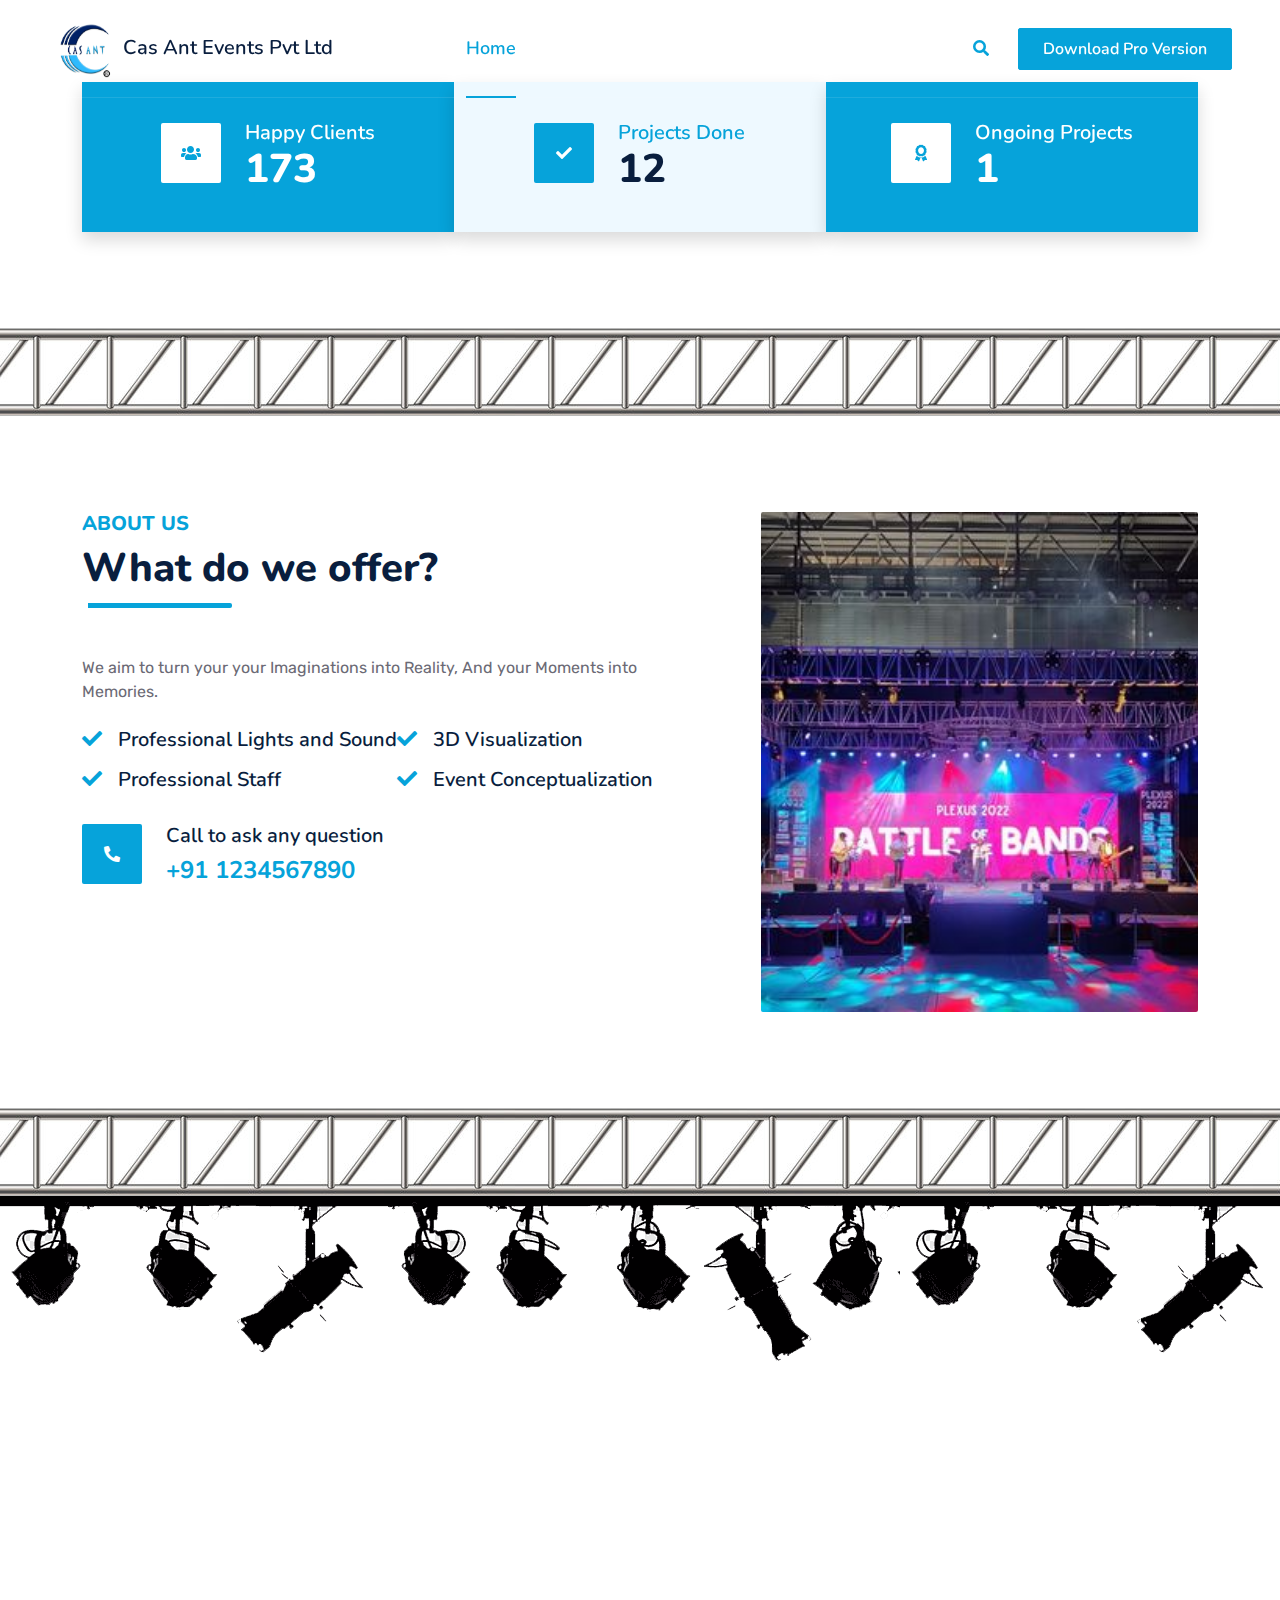
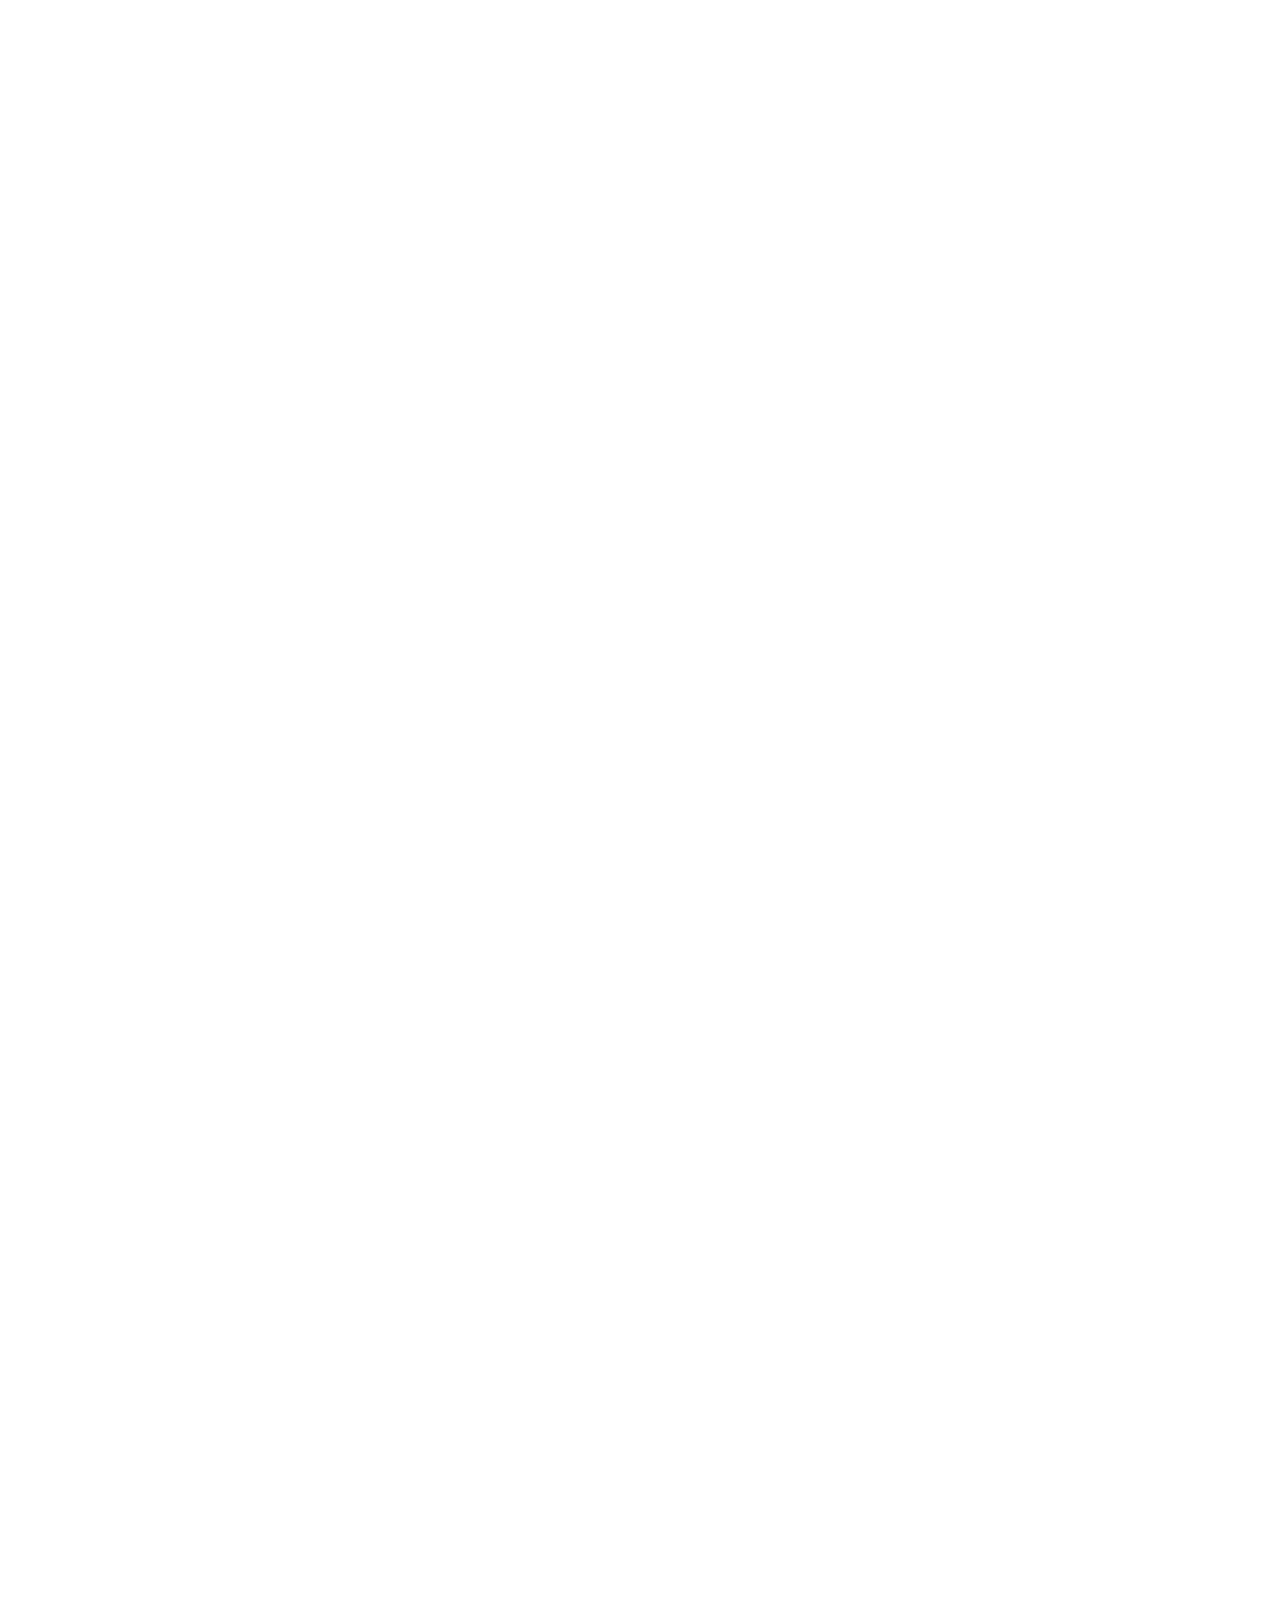
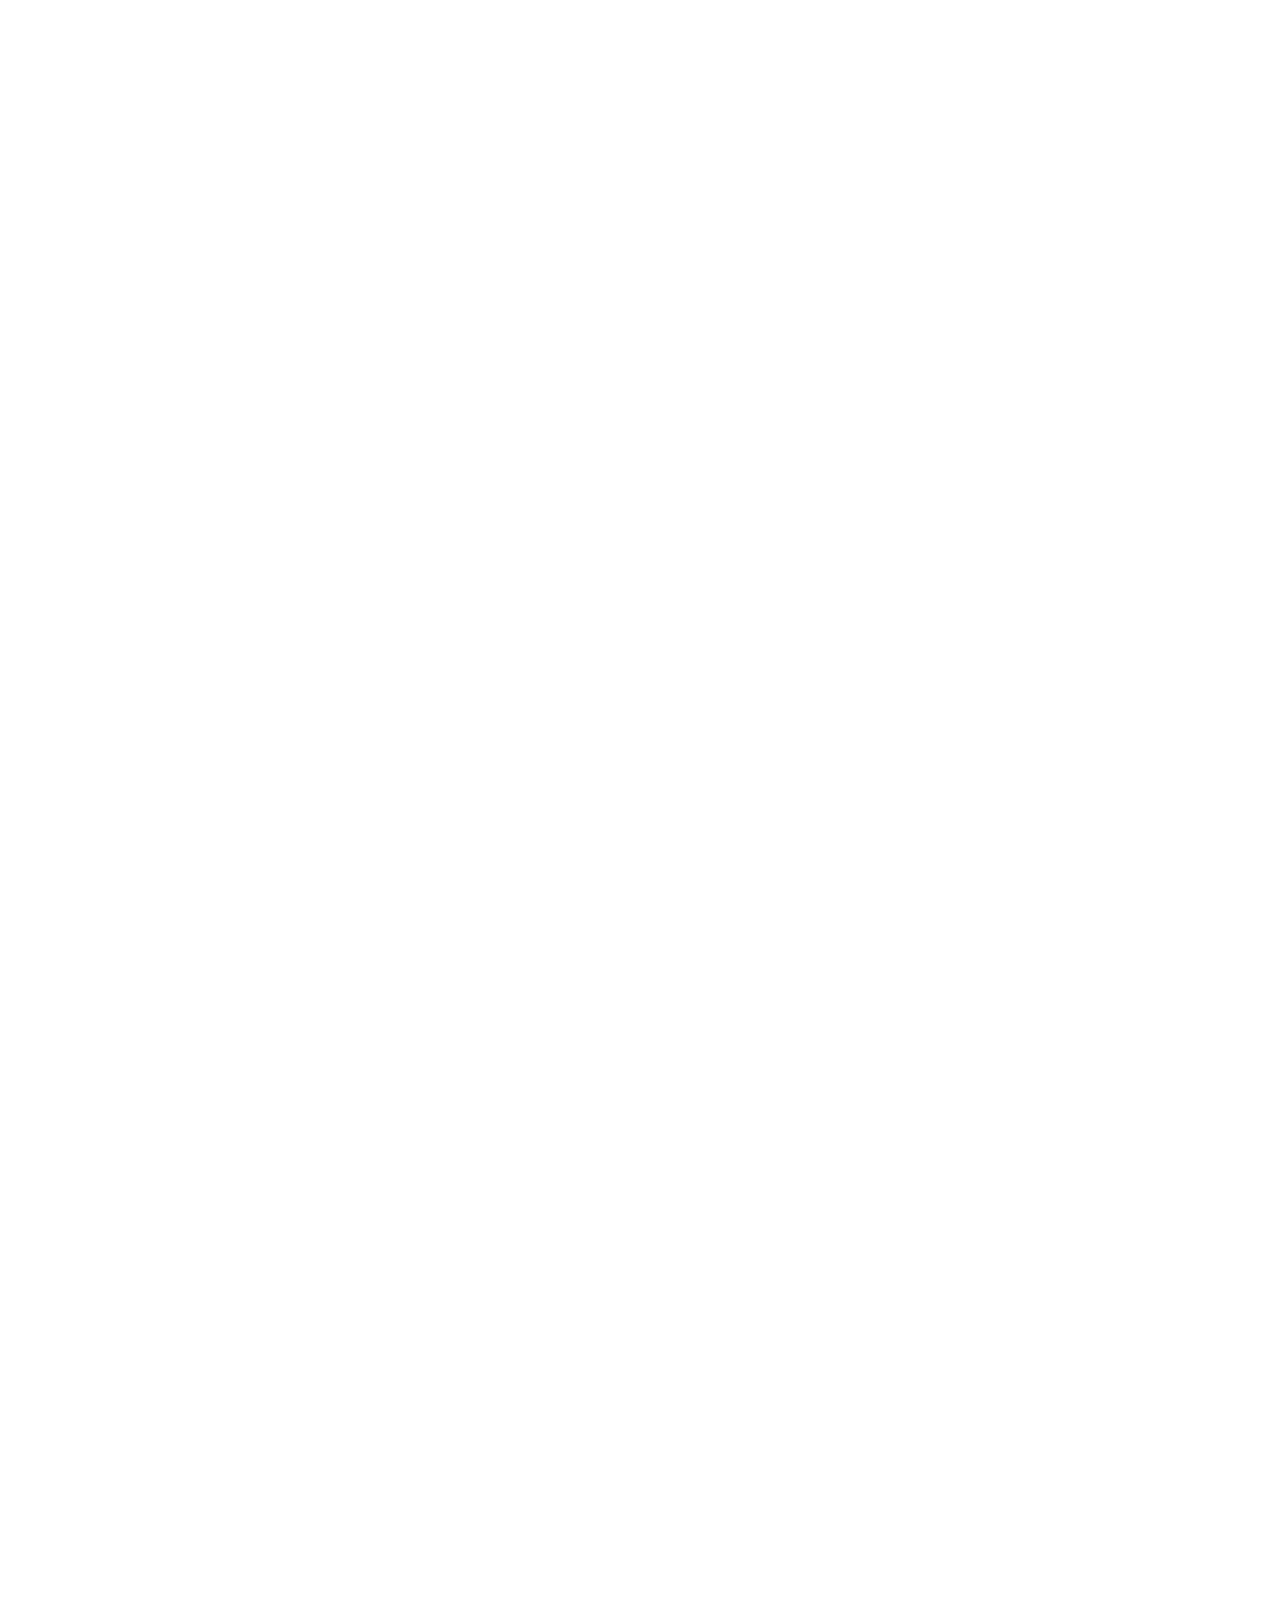
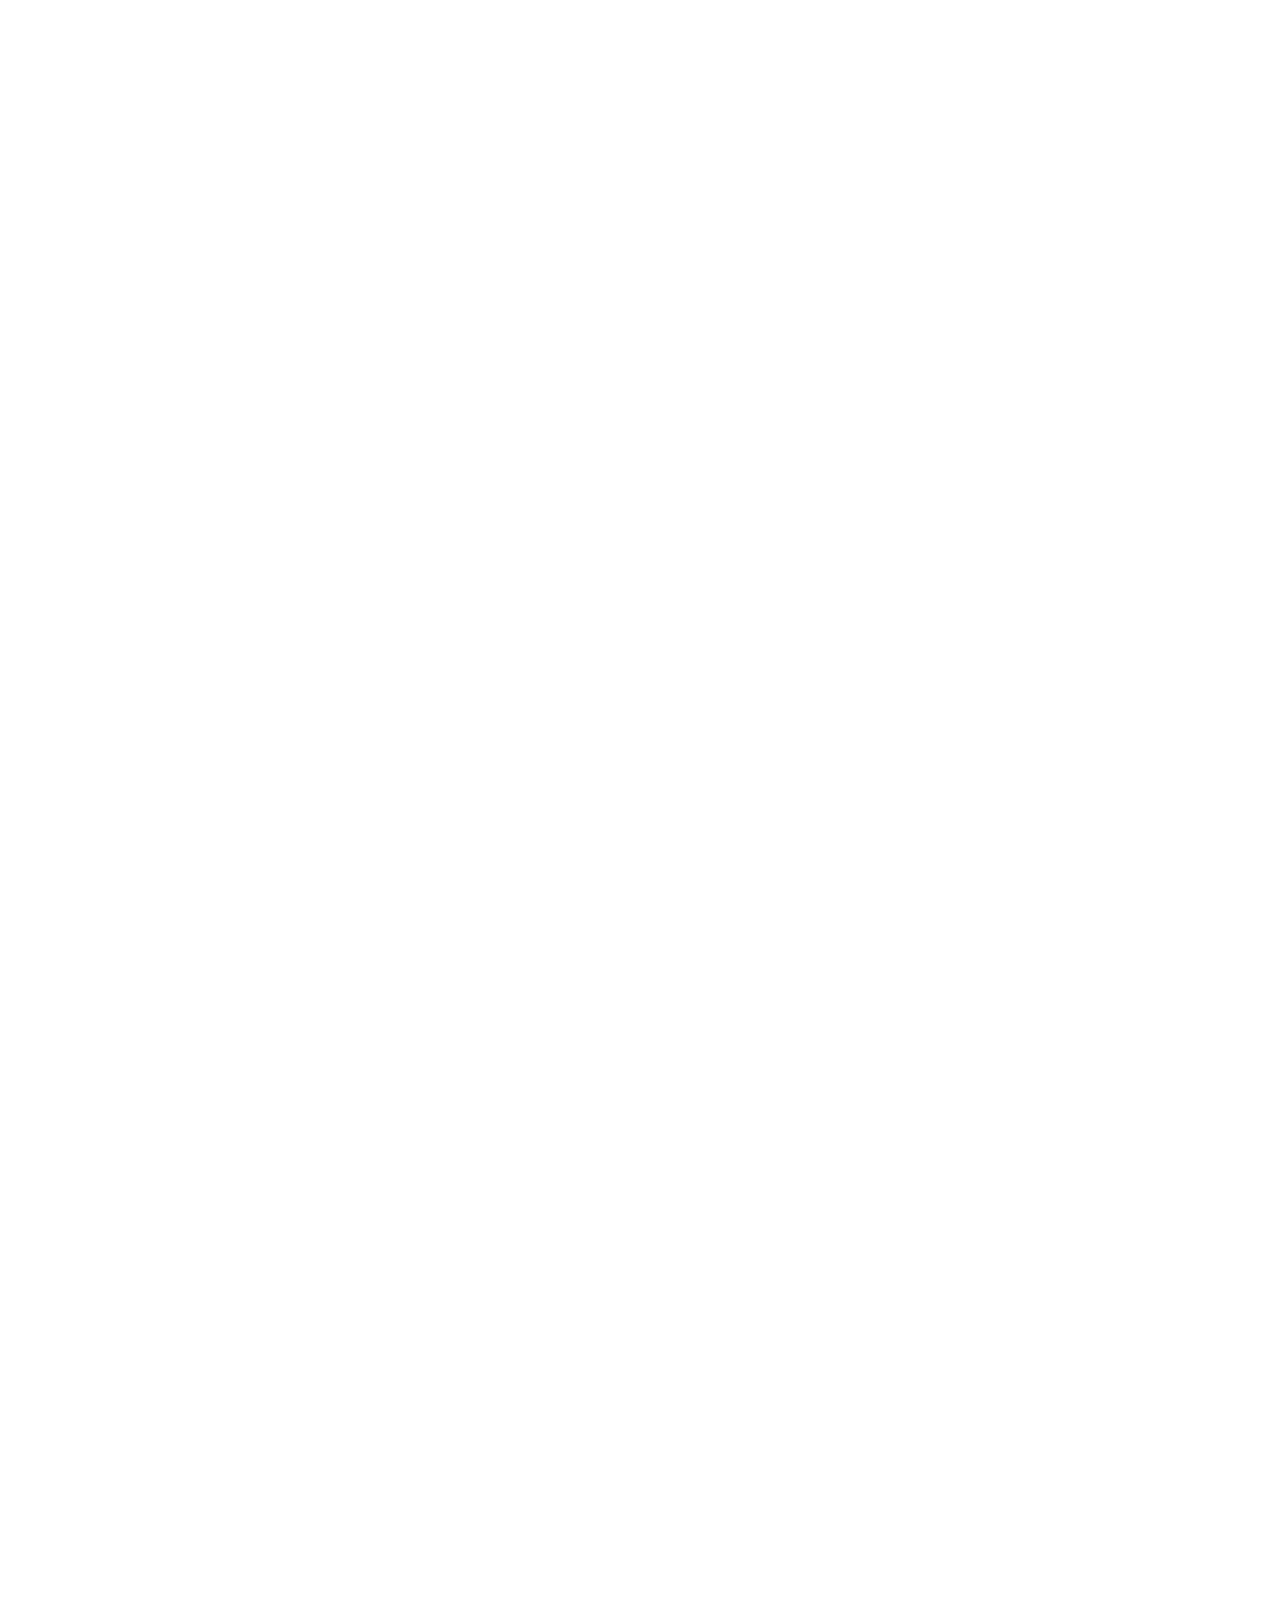
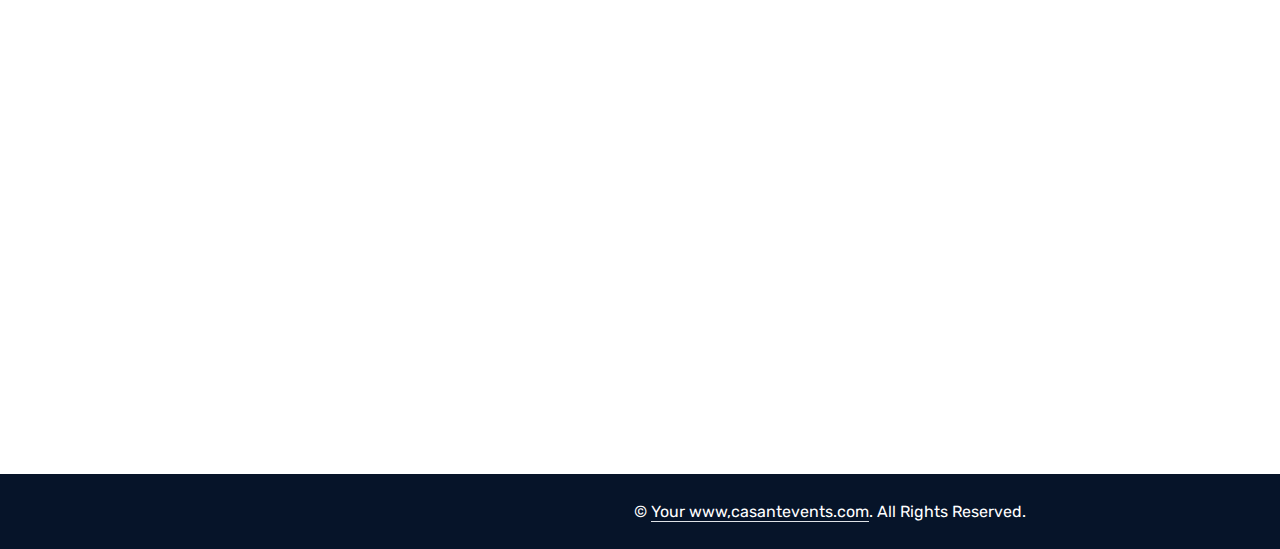
==== commit 50321581: "UPDATED" ====
--- a/index.html
+++ b/index.html
@@ -891,79 +891,77 @@
     <!-- Team Start -->
     <div class="container-fluid py-5 wow fadeInUp" data-wow-delay="0.1s">
       <div class="container py-5">
-        <div
-          class="section-title text-center position-relative pb-3 mb-5 mx-auto"
-          style="max-width: 600px">
-          <h5 class="fw-bold text-primary text-uppercase">Team Members</h5>
-          <h1 class="mb-0">Professional Stuffs Ready to Help Your Business</h1>
-        </div>
-        <div class="row g-5">
-          <div class="col-lg-4 wow slideInUp" data-wow-delay="0.3s">
-            <div class="team-item bg-light rounded overflow-hidden">
-              <div class="team-img position-relative overflow-hidden">
-                <img class="img-fluid w-100" src="img/team-1.jpg" alt />
-                <div class="team-social">
-                  <a class="btn btn-lg btn-primary btn-lg-square rounded" href><i
-                      class="fab fa-twitter fw-normal"></i></a>
-                  <a class="btn btn-lg btn-primary btn-lg-square rounded" href><i
-                      class="fab fa-facebook-f fw-normal"></i></a>
-                  <a class="btn btn-lg btn-primary btn-lg-square rounded" href><i
-                      class="fab fa-instagram fw-normal"></i></a>
-                  <a class="btn btn-lg btn-primary btn-lg-square rounded" href><i
-                      class="fab fa-linkedin-in fw-normal"></i></a>
-                </div>
-              </div>
-              <div class="text-center py-4">
-                <h4 class="text-primary">Full Name</h4>
-                <p class="text-uppercase m-0">Designation</p>
-              </div>
-            </div>
-          </div>
-          <div class="col-lg-4 wow slideInUp" data-wow-delay="0.6s">
-            <div class="team-item bg-light rounded overflow-hidden">
-              <div class="team-img position-relative overflow-hidden">
-                <img class="img-fluid w-100" src="img/team-2.jpg" alt />
-                <div class="team-social">
-                  <a class="btn btn-lg btn-primary btn-lg-square rounded" href><i
-                      class="fab fa-twitter fw-normal"></i></a>
-                  <a class="btn btn-lg btn-primary btn-lg-square rounded" href><i
-                      class="fab fa-facebook-f fw-normal"></i></a>
-                  <a class="btn btn-lg btn-primary btn-lg-square rounded" href><i
-                      class="fab fa-instagram fw-normal"></i></a>
-                  <a class="btn btn-lg btn-primary btn-lg-square rounded" href><i
-                      class="fab fa-linkedin-in fw-normal"></i></a>
-                </div>
-              </div>
-              <div class="text-center py-4">
-                <h4 class="text-primary">Full Name</h4>
-                <p class="text-uppercase m-0">Designation</p>
-              </div>
-            </div>
-          </div>
-          <div class="col-lg-4 wow slideInUp" data-wow-delay="0.9s">
-            <div class="team-item bg-light rounded overflow-hidden">
-              <div class="team-img position-relative overflow-hidden">
-                <img class="img-fluid w-100" src="img/team-3.jpg" alt />
-                <div class="team-social">
-                  <a class="btn btn-lg btn-primary btn-lg-square rounded" href><i
-                      class="fab fa-twitter fw-normal"></i></a>
-                  <a class="btn btn-lg btn-primary btn-lg-square rounded" href><i
-                      class="fab fa-facebook-f fw-normal"></i></a>
-                  <a class="btn btn-lg btn-primary btn-lg-square rounded" href><i
-                      class="fab fa-instagram fw-normal"></i></a>
-                  <a class="btn btn-lg btn-primary btn-lg-square rounded" href><i
-                      class="fab fa-linkedin-in fw-normal"></i></a>
-                </div>
-              </div>
-              <div class="text-center py-4">
-                <h4 class="text-primary">Full Name</h4>
-                <p class="text-uppercase m-0">Designation</p>
-              </div>
-            </div>
-          </div>
-        </div>
+          <div class="section-title text-center position-relative pb-3 mb-5 mx-auto" style="max-width: 600px;">
+              <h5 class="fw-bold text-primary text-uppercase">Meet the Creators</h5>
+              <h1 class="mb-0">The Directors of the company </h1>
+          </div>
+          <div class="row g-5">
+              <div class="col-lg-4 wow slideInUp" data-wow-delay="0.3s">
+                  <div class="team-item bg-light rounded overflow-hidden">
+                      <div class="team-img position-relative overflow-hidden">
+                          <img class="img-fluid w-100" src="/img/image cassie 1.png" alt>
+                          <div class="team-social">
+                              <a class="btn btn-lg btn-primary btn-lg-square rounded" href><i
+                                      class="fab fa-twitter fw-normal"></i></a>
+                              <a class="btn btn-lg btn-primary btn-lg-square rounded" href><i
+                                      class="fab fa-facebook-f fw-normal"></i></a>
+                              <a class="btn btn-lg btn-primary btn-lg-square rounded" href><i
+                                      class="fab fa-instagram fw-normal"></i></a>
+                              <a class="btn btn-lg btn-primary btn-lg-square rounded" href><i
+                                      class="fab fa-linkedin-in fw-normal"></i></a>
+                          </div>
+                      </div>
+                      <div class="text-center py-4">
+                          <h4 class="text-primary">Cassiano Fernandes</h4>
+                          <p class="text-uppercase m-0">Director</p>
+                      </div>
+                  </div>
+              </div>
+              <div class="col-lg-4 wow slideInUp" data-wow-delay="0.6s">
+                  <div class="team-item bg-light rounded overflow-hidden">
+                      <div class="team-img position-relative overflow-hidden">
+                          <img class="img-fluid w-100" src="img/team-2.jpg" alt>
+                          <div class="team-social">
+                              <a class="btn btn-lg btn-primary btn-lg-square rounded" href><i
+                                      class="fab fa-twitter fw-normal"></i></a>
+                              <a class="btn btn-lg btn-primary btn-lg-square rounded" href><i
+                                      class="fab fa-facebook-f fw-normal"></i></a>
+                              <a class="btn btn-lg btn-primary btn-lg-square rounded" href><i
+                                      class="fab fa-instagram fw-normal"></i></a>
+                              <a class="btn btn-lg btn-primary btn-lg-square rounded" href><i
+                                      class="fab fa-linkedin-in fw-normal"></i></a>
+                          </div>
+                      </div>
+                      <div class="text-center py-4">
+                          <h4 class="text-primary">Simplicio Fernandes</h4>
+                          <p class="text-uppercase m-0">Director</p>
+                      </div>
+                  </div>
+              </div>
+              <div class="col-lg-4 wow slideInUp" data-wow-delay="0.9s">
+                  <div class="team-item bg-light rounded overflow-hidden">
+                      <div class="team-img position-relative overflow-hidden">
+                          <img class="img-fluid w-100" src="img/team-3.jpg" alt>
+                          <div class="team-social">
+                              <a class="btn btn-lg btn-primary btn-lg-square rounded" href><i
+                                      class="fab fa-twitter fw-normal"></i></a>
+                              <a class="btn btn-lg btn-primary btn-lg-square rounded" href><i
+                                      class="fab fa-facebook-f fw-normal"></i></a>
+                              <a class="btn btn-lg btn-primary btn-lg-square rounded" href><i
+                                      class="fab fa-instagram fw-normal"></i></a>
+                              <a class="btn btn-lg btn-primary btn-lg-square rounded" href><i
+                                      class="fab fa-linkedin-in fw-normal"></i></a>
+                          </div>
+                      </div>
+                      <div class="text-center py-4">
+                          <h4 class="text-primary">Anthony Fernandes</h4>
+                          <p class="text-uppercase m-0">Director</p>
+                      </div>
+                  </div>
+              </div>
+          </div>
       </div>
-    </div>
+  </div>
     <!-- Team End -->
 
     <!-- Blog Start -->
@@ -1077,8 +1075,7 @@
     <!-- Vendor End -->
 
     <!-- Footer Start -->
-    <div
-      class="container-fluid bg-dark text-light mt-5 wow fadeInUp"
+    <div class="container-fluid bg-dark text-light mt-5 wow fadeInUp"
       data-wow-delay="0.1s">
       <div class="container">
         <div class="row gx-5">
--- a/css/style.css
+++ b/css/style.css
@@ -489,4 +489,62 @@
     .footer-about {
         margin-bottom: -75px;
     }
-}+}
+.stardecorations{
+    height: 166px;
+    width: 166px;
+}
+.star_deco_container{
+    height: 20vh;
+    /* background-color: bisque; */
+    width: 100%;
+    display: flex;
+    justify-content: space-evenly;
+}
+
+div.gallery {
+    border: 1px solid #ccc;
+  }
+  
+  div.gallery:hover {
+    border: 1px solid #777;
+  }
+  
+  div.gallery img {
+    width: 100%;
+    height: auto;
+  }
+  
+  div.desc {
+    padding: 15px;
+    text-align: center;
+  }
+  
+  * {
+    box-sizing: border-box;
+  }
+  
+  .responsive {
+    padding: 0 6px;
+    float: left;
+    width: 24.99999%;
+  }
+  
+  @media only screen and (max-width: 700px) {
+    .responsive {
+      width: 49.99999%;
+      margin: 6px 0;
+    }
+  }
+  
+  @media only screen and (max-width: 500px) {
+    .responsive {
+      width: 100%;
+    }
+  }
+  
+  .clearfix:after {
+    content: "";
+    display: table;
+    clear: both;
+  }